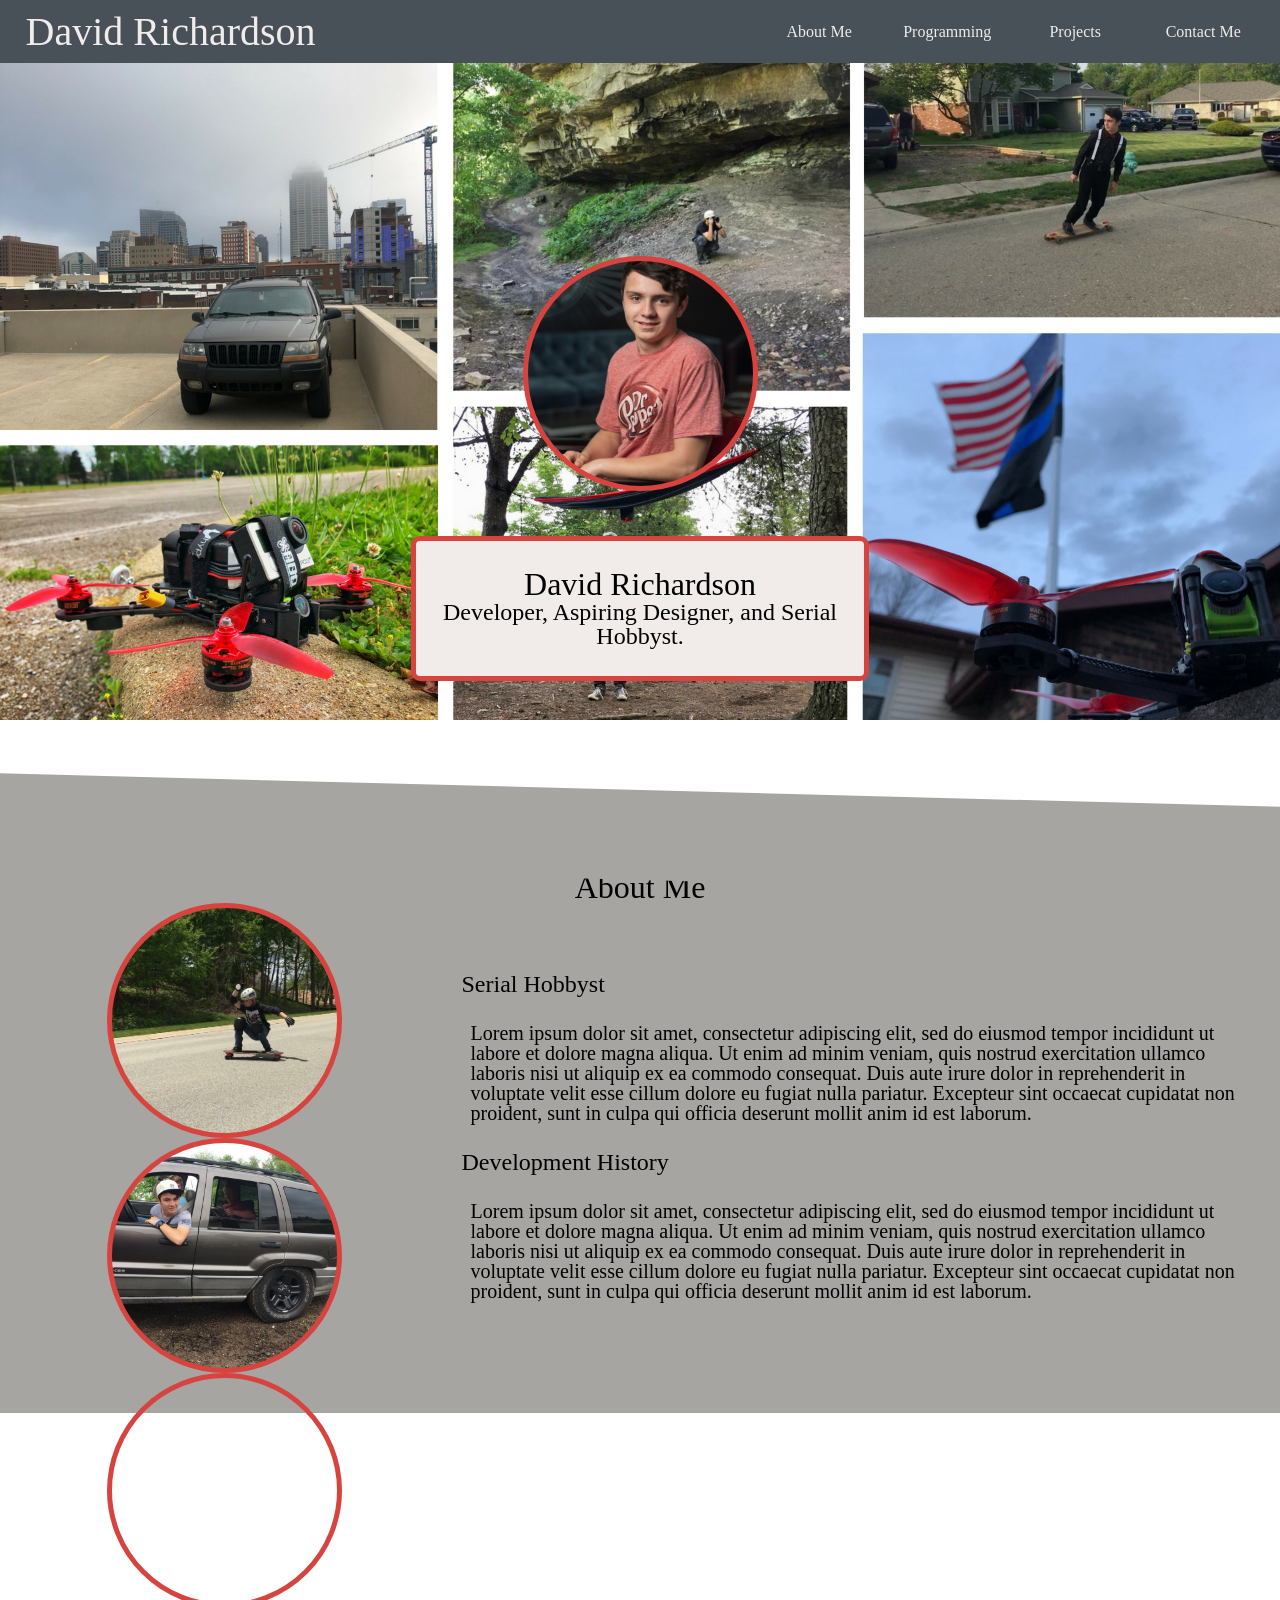
==== index.html @ a2fef4eb "test size" ====
<!DOCTYPE html>
<html lang="en" dir="ltr">
  <head>
    <meta charset="utf-8">
    <link rel="Stylesheet" type="text/css" href="reset.css" />
    <link rel="Stylesheet" type="text/css" href="style.css" />
    <title>David Richardson</title>
  </head>
  <body>
    <div id="topBar">
      <h1>David Richardson</h1>
      <ul>
        <li>About Me</li>
        <li>Programming</li>
        <li>Projects</li>
        <li>Contact Me</li>
      </ul>
    </div>
    <div id="header" class="mainDivs">
      <div id="profileImage" class="imageDiv"></div>
      <div id="headerContent" >
        <h1>David Richardson</h1>
        <h3>Developer, Aspiring Designer, and Serial Hobbyst.</h3>
      </div>
    </div>

    <div id="skew1L" class="skew skewLeft"></div>
    <div id="aboutMe" class="content mainDivs">
      <h1>About Me</h1>
      <div id="aboutMeContent">
        <div id="aboutMeImages">
          <div id="aboutMeImage" class="imageDiv"></div>
          <div id="aboutMeImage2" class="imageDiv"></div>
          <div id="aboutMeImage3" class="imageDiv"></div>
        </div>
        <div id="aboutMeText">
          <h3>Serial Hobbyst</h3>
          <p>Lorem ipsum dolor sit amet, consectetur adipiscing elit, sed do eiusmod tempor incididunt ut labore et dolore magna aliqua. Ut enim ad minim veniam, quis nostrud exercitation ullamco laboris nisi ut aliquip ex ea commodo consequat. Duis aute irure dolor in reprehenderit in voluptate velit esse cillum dolore eu fugiat nulla pariatur. Excepteur sint occaecat cupidatat non proident, sunt in culpa qui officia deserunt mollit anim id est laborum.</p>
          <h3>Development History</h3>
          <p>Lorem ipsum dolor sit amet, consectetur adipiscing elit, sed do eiusmod tempor incididunt ut labore et dolore magna aliqua. Ut enim ad minim veniam, quis nostrud exercitation ullamco laboris nisi ut aliquip ex ea commodo consequat. Duis aute irure dolor in reprehenderit in voluptate velit esse cillum dolore eu fugiat nulla pariatur. Excepteur sint occaecat cupidatat non proident, sunt in culpa qui officia deserunt mollit anim id est laborum.</p>
        </div>
      </div>
    </div>
  </body>
</html>
---- style.css ----
h1{font-size: 2em;}
h3{font-size: 1.5em;}
p{font-size: 1.25em;}

body{
  background:url('../images/website-pic.jpg');
  background-repeat: no-repeat;
  background-position:top center;
  background-attachment: fixed;
  background-size:contain;
}
  #topBar {
    display:flex;
    align-items: center;
    justify-content: space-between;
    height: 7vh;
    background-color: #485058;
    color:#F1ECE9;
    padding:0 1vw;
  }
    #topBar h1 {
      font-size: 2.5em;
      margin-left: 1vw;
    }
    #topBar ul {
      width:50vw;
      height:100%;
      display: flex;
      justify-content:flex-end;
      list-style-type: none;
      overflow: hidden;
    }

      #topBar li {
        display:block;
        text-align: center;
        width: 10vw;
        height: 100%;
        line-height:7vh;
        background-color:;
        margin:0;
      }
  #header {
    height:85vh;
    background-color:RGBA(254,254,254, 0);
    display: flex;
    flex-direction: column;
    align-items: center;
    justify-content: center;
  }
    #profileImage {
      margin:5vh;
      background:url('../images/david-profile.jpg');
      background-repeat: no-repeat;
      background-position:center;
      background-size:cover;
    }
    #headerContent {
      width: 35vw;
      height: 15vh;
      display: flex;
      flex-direction: column;
      align-items: center;
      justify-content: center;
      text-align: center;
      border-radius:1vh;
      background-color:#F1ECE9;
      border-width: thick;
      border-style: solid;
      border-color: #D7443F;
    }
  #skew1L {
    background-color: #A6A5A1;
  }
  #aboutMe {
    background-color: #A6A5A1;
    display: flex;
    flex-direction: column;
    justify-content: center;
    align-items: center;
  }
    #aboutMeContent {
      display: flex;
      justify-content: center;
      align-items: center;
      height: 80%;
      width: 100%;
    }
      #aboutMeImages {
        display: flex;
        flex-wrap:wrap;
        justify-content: space-evenly;
        align-items: center;
        height: 100%;
        width: 35vw;
        /*background-color: red;*/
      }
        #aboutMeImage {
          background:url('../images/longboard.jpg');
          background-repeat: no-repeat;
          background-position:center;
          background-size:cover;
        }
        #aboutMeImage2 {
          background:url('../images/jeep.jpg');
          background-repeat: no-repeat;
          background-position:center;
          background-size:cover;
        }
        #aboutMeImage3 {
          background:url('../images/quadcopter.jpg');
          background-repeat: no-repeat;
          background-position:center;
          background-size:cover;
        }
      #aboutMeText {
        height: 100%;
        width: 65vw;

        display:flex;
        flex-direction:column;
        align-items: flex-start;
        text-align: left;
        justify-content: center;
        /*background-color: blue;*/
      }
        #aboutMeText h3 {
          margin: 1.5vh;
        }
        #aboutMeText p {
          margin: 1.5vh 2.5vh;

        }
  .mainDivs {
    height:65vh;
    width: 100vw;
  }
  .imageDiv {
    height: 25vh;
    width: 25vh;
    border-color: #D7443F;
    border-radius: 30vh;
    border-width: thick;
    border-style: solid;
    background-color: black;
  }
  .skew {
    content: '';
    width:100%;
    height:10vh;
    position: absolute;
    top:inherit;
    margin-top:-3%;
    margin-bottom: -3%;
  }
  .skewLeft {
    transform:skewY(1.5deg);
  }
  .skewRight {
    transform:skewY(-1.5deg);
  }

  @media screen and (max-width:1150px){
    #header {
      height: 68vh;
    }
      #headerContent {
        width: 50vw;
      }

    #aboutMe {

    }
      #aboutMeImages {
        flex-direction: column;
      }
    .mainDivs {
      height: 85vh;
    }
    .imageDiv {
      width: 20vh;
      height:20vh;
    }
  }
  @media screen and (max-width:930px){
    #header {
      height: 55vh;
    }
      #profileImage {
        margin: .25vh;
      }
  }
  @media screen and (max-width:775px){
    body{
      background:url('../images/MobileWebsitePic.jpg');
      background-repeat: no-repeat;
      background-position:top center;
      background-attachment: fixed;
      background-size:contain;
    }
      #header {
        height:85vh;
      }
        #profileImage {
          margin:5vh;
        }
      #topBar ul{
        display:none;
      }
  }
  @media screen and (max-width:700px){
    #aboutMe {

    }
      #aboutMeContent {
        flex-direction: column;
      }
        #aboutMeImages {
          flex-direction: row;
          flex-wrap: wrap;
          width:75vw;
        }
        #aboutMeText {
          width:75vw;
        }

    .mainDivs {
      height:125vh;
    }
  }
  @media screen and (max-width:480px) {
    h1{font-size: 1.5em;}
    h3{font-size: 1.25em;}
    p{font-size: 1em;}
    #header {
      height:65vh;
    }
      #headerContent {
        width:65vw;
      }

      #aboutMeImages {
        width: 75vw;
        height: 35vh;
        justify-content: space-evenly;
      }
    .mainDivs {
      height:155vh;
    }
  }
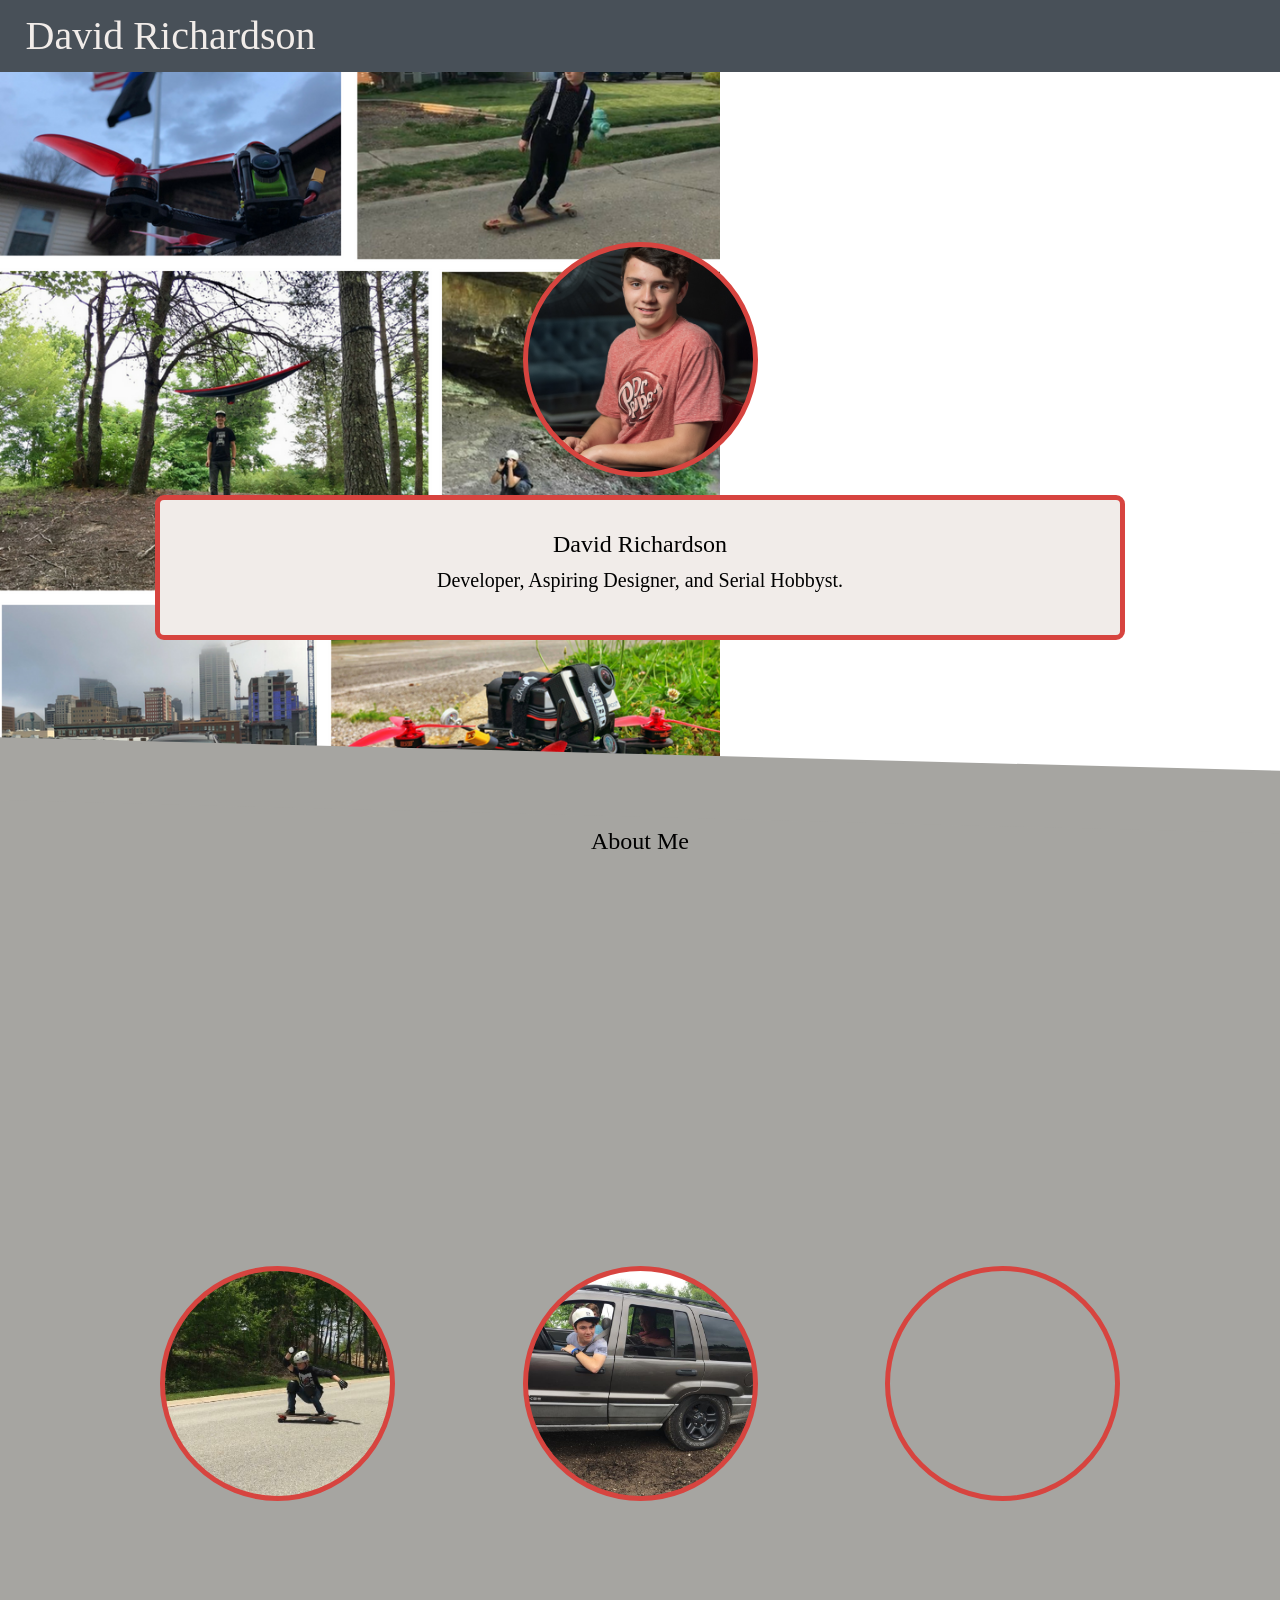
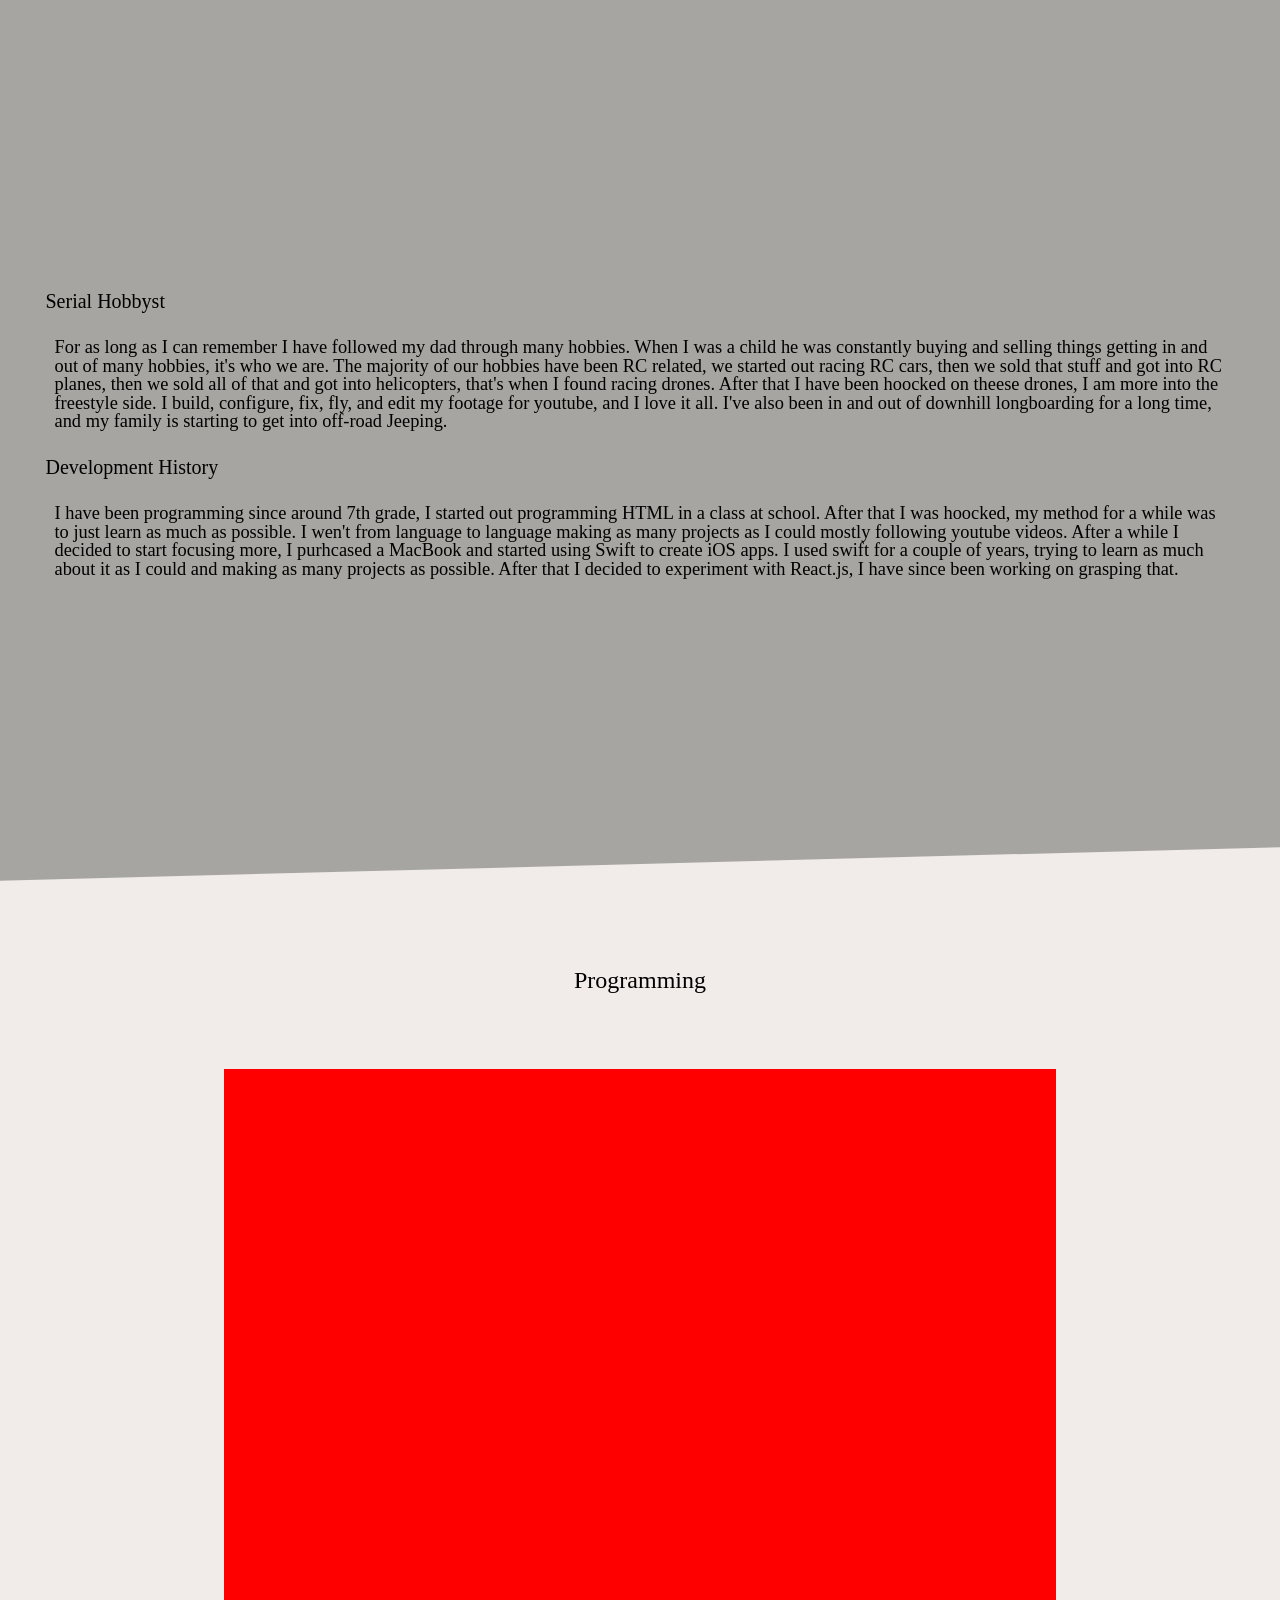
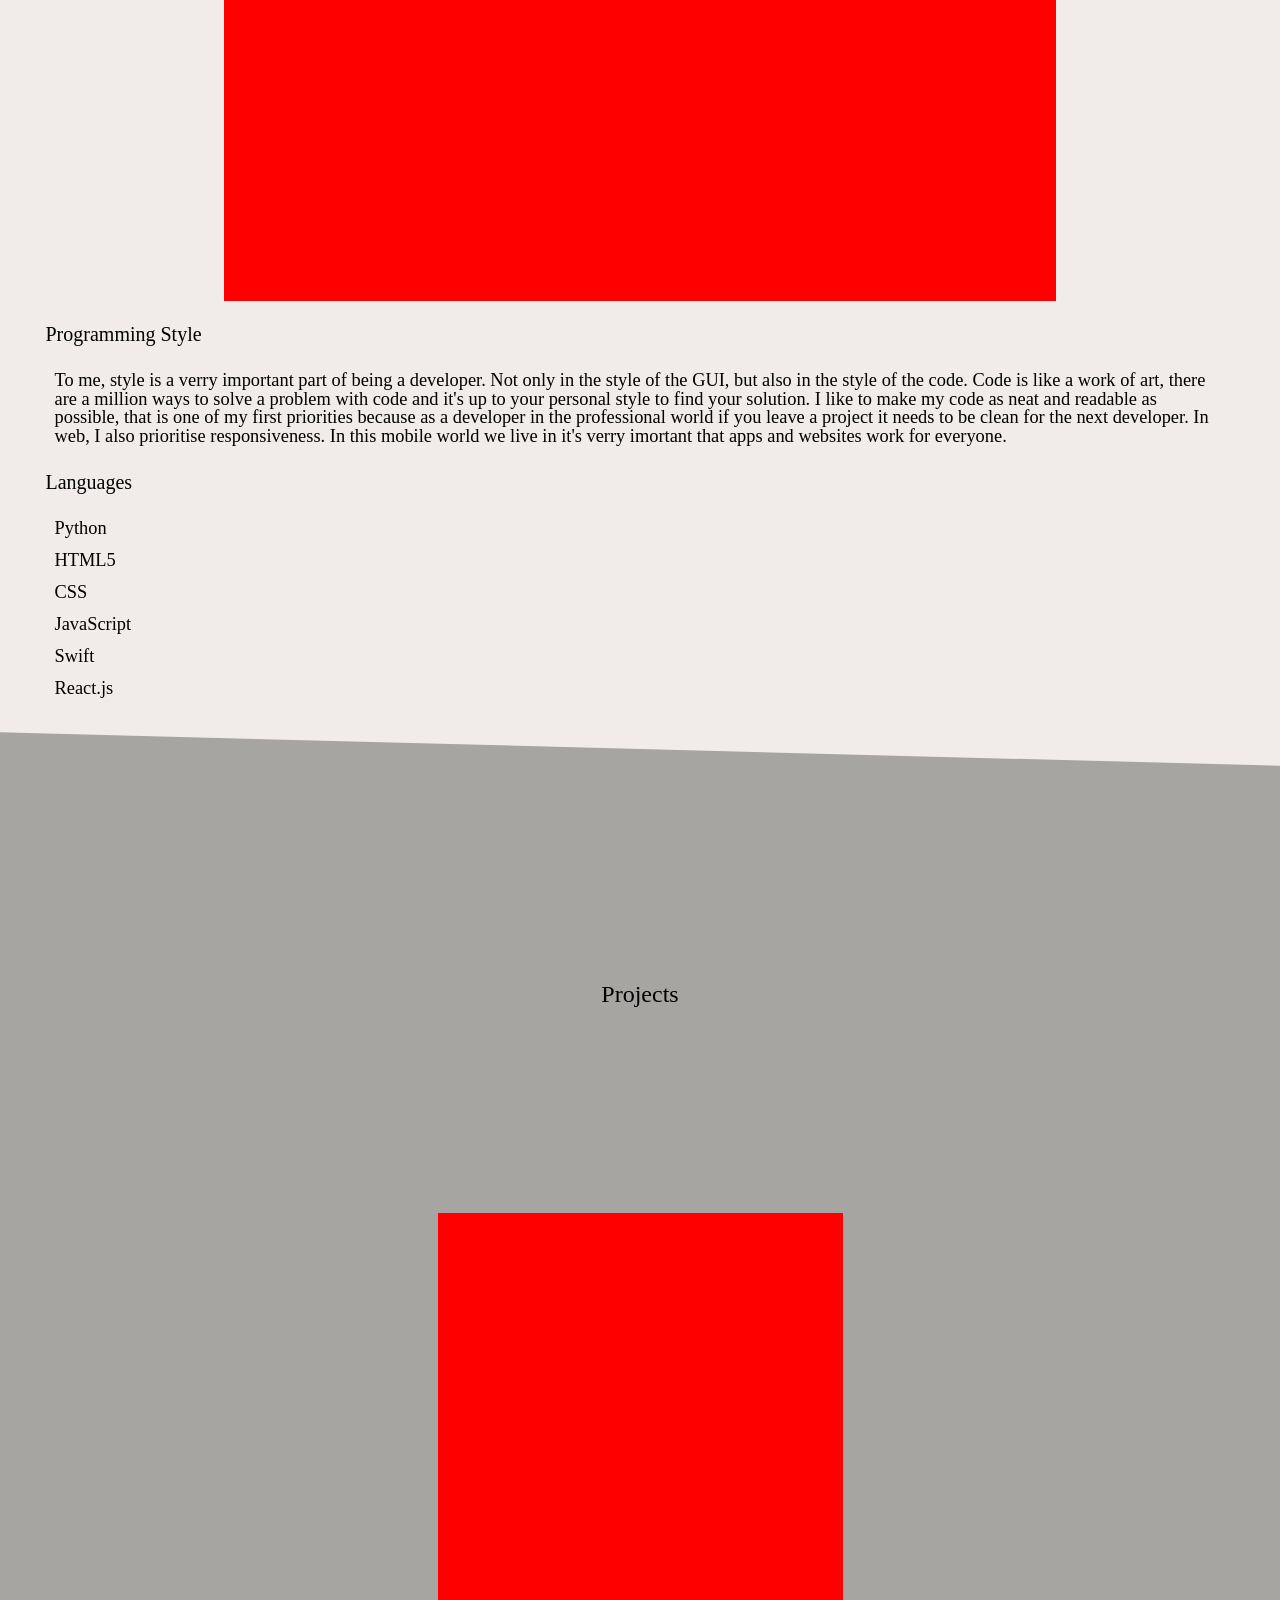
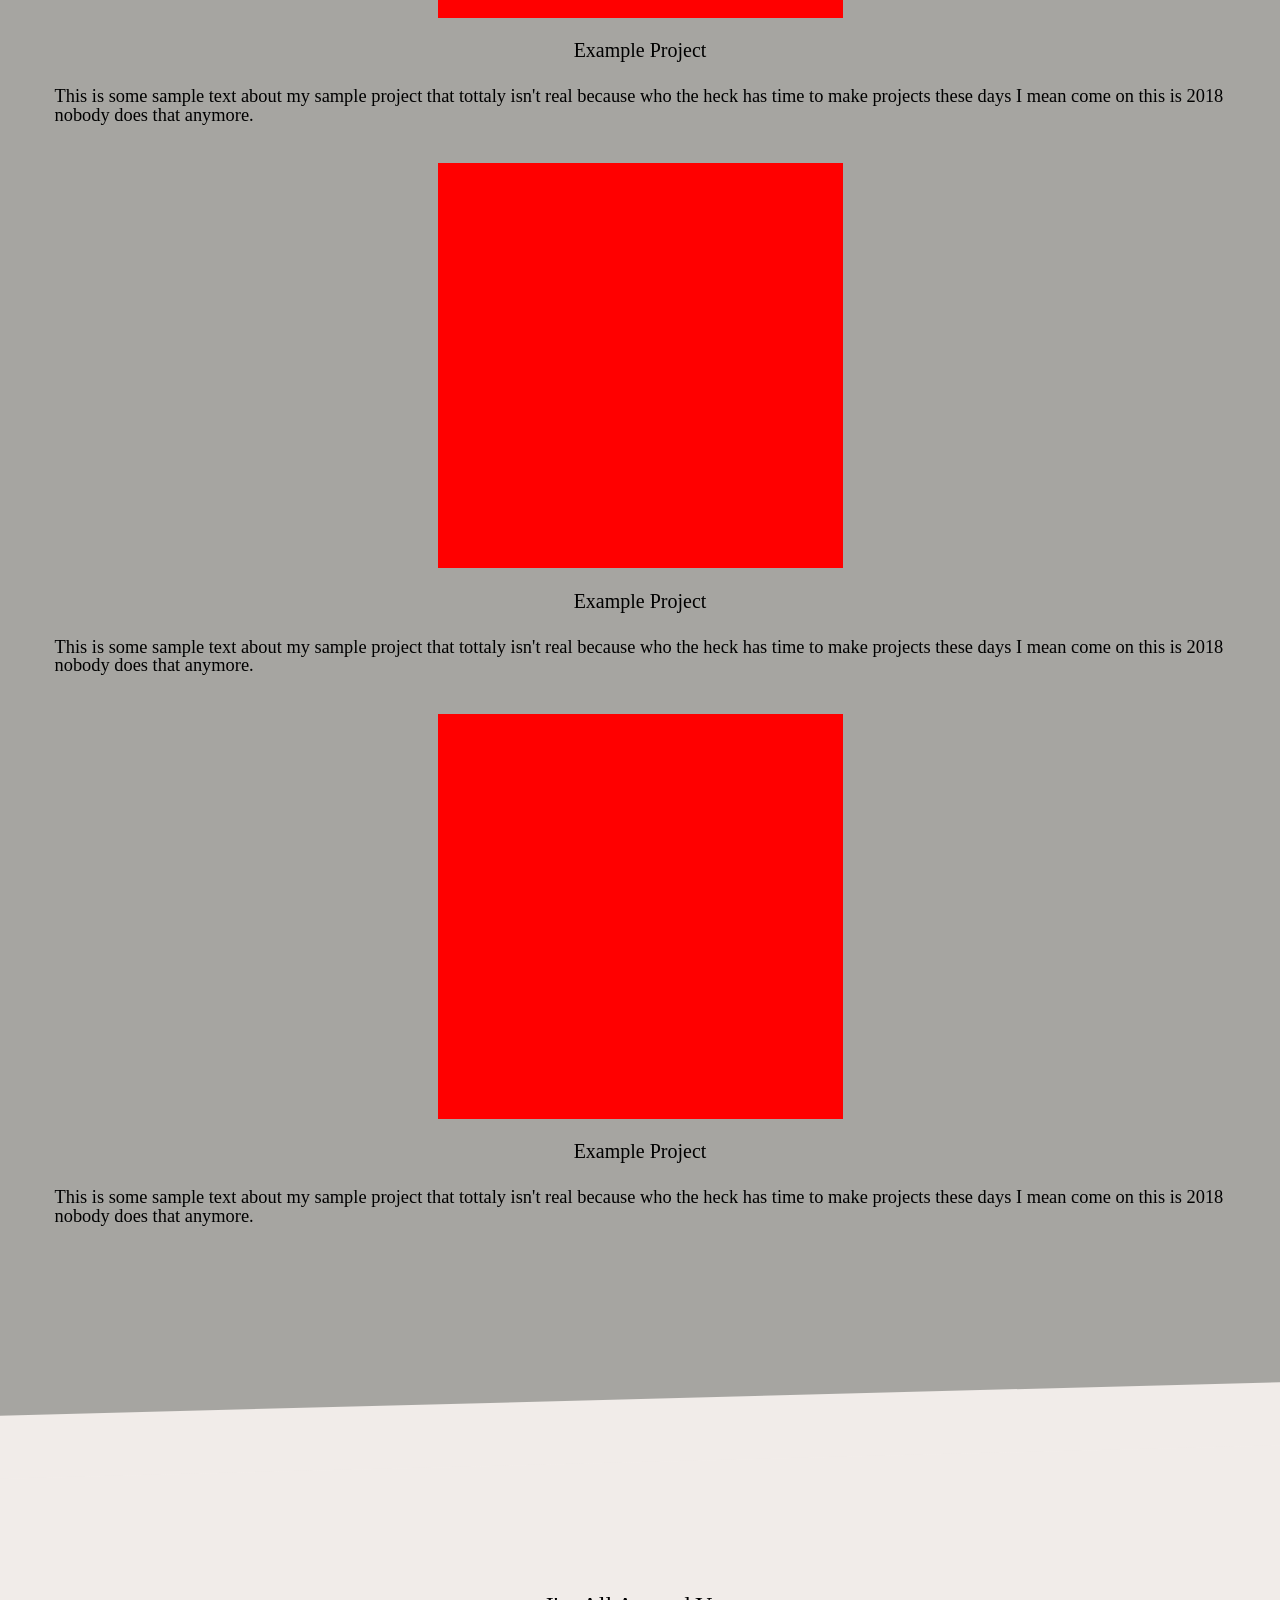
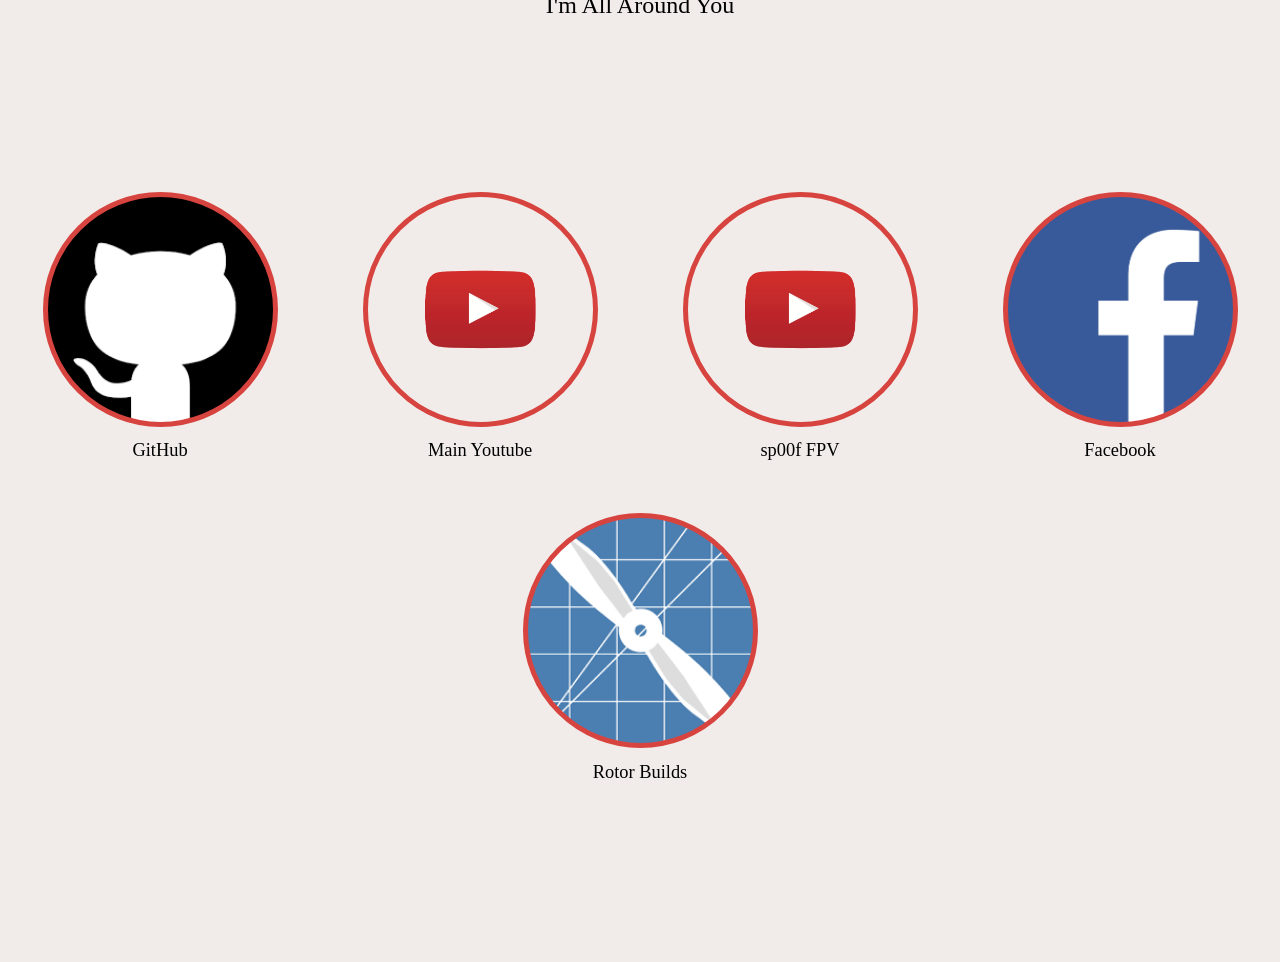
==== commit a29369fa: "Massive resize" ====
--- a/index.html
+++ b/index.html
@@ -35,10 +35,62 @@
         </div>
         <div id="aboutMeText">
           <h3>Serial Hobbyst</h3>
-          <p>Lorem ipsum dolor sit amet, consectetur adipiscing elit, sed do eiusmod tempor incididunt ut labore et dolore magna aliqua. Ut enim ad minim veniam, quis nostrud exercitation ullamco laboris nisi ut aliquip ex ea commodo consequat. Duis aute irure dolor in reprehenderit in voluptate velit esse cillum dolore eu fugiat nulla pariatur. Excepteur sint occaecat cupidatat non proident, sunt in culpa qui officia deserunt mollit anim id est laborum.</p>
+          <p>For as long as I can remember I have followed my dad through many hobbies. When I was a child he was constantly buying and selling things getting in and out of many hobbies, it's who we are. The majority of our hobbies have been RC related, we started out racing RC cars, then we sold that stuff and got into RC planes, then we sold all of that and got into helicopters, that's when I found racing drones. After that I have been hoocked on theese drones, I am more into the freestyle side. I build, configure, fix, fly, and edit my footage for youtube, and I love it all. I've also been in and out of downhill longboarding for a long time, and my family is starting to get into off-road Jeeping.</p>
           <h3>Development History</h3>
-          <p>Lorem ipsum dolor sit amet, consectetur adipiscing elit, sed do eiusmod tempor incididunt ut labore et dolore magna aliqua. Ut enim ad minim veniam, quis nostrud exercitation ullamco laboris nisi ut aliquip ex ea commodo consequat. Duis aute irure dolor in reprehenderit in voluptate velit esse cillum dolore eu fugiat nulla pariatur. Excepteur sint occaecat cupidatat non proident, sunt in culpa qui officia deserunt mollit anim id est laborum.</p>
+          <p>I have been programming since around 7th grade, I started out programming HTML in a class at school. After that I was hoocked, my method for a while was to just learn as much as possible. I wen't from language to language making as many projects as I could mostly following youtube videos. After a while I decided to start focusing more, I purhcased a MacBook and started using Swift to create iOS apps. I used swift for a couple of years, trying to learn as much about it as I could and making as many projects as possible. After that I decided to experiment with React.js, I have since been working on grasping that.</p>
         </div>
+      </div>
+    </div>
+    <div id="skew2R" class="skew skewRight"></div>
+    <div id="programming" class="content mainDivs">
+      <h1>Programming</h1>
+      <div id="programmingContent">
+        <div id="programmingImage"></div>
+        <div id="programmingText">
+          <h3>Programming Style</h3>
+          <p>To me, style is a verry important part of being a developer. Not only in the style of the GUI, but also in the style of the code. Code is like a work of art, there are a million ways to solve a problem with code and it's up to your personal style to find your solution. I like to make my code as neat and readable as possible, that is one of my first priorities because as a developer in the professional world if you leave a project it needs to be clean for the next developer. In web, I also prioritise responsiveness. In this mobile world we live in it's verry imortant that apps and websites work for everyone.</p>
+          <h3>Languages</h3>
+          <ul>
+            <li>Python</li>
+            <li>HTML5</li>
+            <li>CSS</li>
+            <li>JavaScript</li>
+            <li>Swift</li>
+            <li>React.js</li>
+          </ul>
+        </div>
+      </div>
+    </div>
+    <div id="skew3L" class="skew skewLeft"></div>
+    <div id="projects" class="content mainDivs">
+      <h1>Projects</h1>
+      <div id="projectsContent">
+        <div id="project1" class="projectItems">
+          <div class="projectImages"></div>
+          <h3>Example Project</h3>
+          <p>This is some sample text about my sample project that tottaly isn't real because who the heck has time to make projects these days I mean come on this is 2018 nobody does that anymore.</p>
+        </div>
+        <div id="project2" class="projectItems">
+          <div class="projectImages"></div>
+          <h3>Example Project</h3>
+          <p>This is some sample text about my sample project that tottaly isn't real because who the heck has time to make projects these days I mean come on this is 2018 nobody does that anymore.</p>
+        </div>
+        <div id="project2" class="projectItems">
+          <div class="projectImages"></div>
+          <h3>Example Project</h3>
+          <p>This is some sample text about my sample project that tottaly isn't real because who the heck has time to make projects these days I mean come on this is 2018 nobody does that anymore.</p>
+        </div>
+      </div>
+    </div>
+    <div id="skew4R" class="skew skewRight"></div>
+    <div id="contact" class="content mainDivs">
+      <h1>I'm All Around You</h1>
+      <div id="contactContent">
+        <div class="contactDivWrapper"><a href="https://github.com/DavidRichardson2019"><div class="contactDiv imageDiv" id="GitLink"></div></a><p>GitHub</p></div>
+        <div class="contactDivWrapper"><a href="https://www.youtube.com/channel/UCjsB8JFeTk01vV01NaFUMXg?view_as=subscriber"><div class="contactDiv imageDiv" id="MainYoutubeLink"></div></a><p>Main Youtube</p></div>
+        <div class="contactDivWrapper"><a href="https://www.youtube.com/channel/UCaprf5plnAIh4oaf1zo7KUA"><div class="contactDiv imageDiv" id="KwadYoutubeLink"></div></a><p>sp00f FPV</p></div>
+        <div class="contactDivWrapper"><a href="https://www.facebook.com/profile.php?id=100004653886281"><div class="contactDiv imageDiv" id="FacebookLink"></div></a><p>Facebook</p></div>
+        <div class="contactDivWrapper"><a href="https://rotorbuilds.com/profile/4094/"><div class="contactDiv imageDiv" id="RotorBuildsLink"></div></a><p>Rotor Builds</p></div>
       </div>
     </div>
   </body>
--- a/style.css
+++ b/style.css
@@ -1,19 +1,21 @@
-h1{font-size: 2em;}
-h3{font-size: 1.5em;}
-p{font-size: 1.25em;}
+h1{font-size: 1.5em;}
+h3{font-size: 1.25em;margin: 1.5vh;}
+p, li{font-size: 1.15em;margin: 1.5vh 2.5vh;}
+
 
 body{
-  background:url('../images/website-pic.jpg');
+  background:url('../images/mobile-website-pic.jpg');
   background-repeat: no-repeat;
-  background-position:top center;
+  background-position:0 0vh;
   background-attachment: fixed;
   background-size:contain;
+  width:100%;
 }
   #topBar {
     display:flex;
     align-items: center;
     justify-content: space-between;
-    height: 7vh;
+    height: 8vh;
     background-color: #485058;
     color:#F1ECE9;
     padding:0 1vw;
@@ -23,25 +25,10 @@
       margin-left: 1vw;
     }
     #topBar ul {
-      width:50vw;
-      height:100%;
-      display: flex;
-      justify-content:flex-end;
-      list-style-type: none;
-      overflow: hidden;
-    }
-
-      #topBar li {
-        display:block;
-        text-align: center;
-        width: 10vw;
-        height: 100%;
-        line-height:7vh;
-        background-color:;
-        margin:0;
-      }
+      display: none;
+    }
   #header {
-    height:85vh;
+    height:80vh;
     background-color:RGBA(254,254,254, 0);
     display: flex;
     flex-direction: column;
@@ -49,14 +36,14 @@
     justify-content: center;
   }
     #profileImage {
-      margin:5vh;
+      margin:2vh;
       background:url('../images/david-profile.jpg');
       background-repeat: no-repeat;
       background-position:center;
       background-size:cover;
     }
     #headerContent {
-      width: 35vw;
+      width: 75vw;
       height: 15vh;
       display: flex;
       flex-direction: column;
@@ -73,17 +60,19 @@
     background-color: #A6A5A1;
   }
   #aboutMe {
-    background-color: #A6A5A1;
-    display: flex;
-    flex-direction: column;
-    justify-content: center;
+    height: 190vh;
+    background-color: #A6A5A1;
+    display: flex;
+    flex-direction: column;
+    justify-content: space-evenly;
     align-items: center;
   }
     #aboutMeContent {
       display: flex;
-      justify-content: center;
-      align-items: center;
-      height: 80%;
+      flex-direction: column;
+      justify-content: space-evenly;
+      align-items: center;
+      height: 175vh;
       width: 100%;
     }
       #aboutMeImages {
@@ -91,8 +80,9 @@
         flex-wrap:wrap;
         justify-content: space-evenly;
         align-items: center;
-        height: 100%;
-        width: 35vw;
+        height: 45vh;
+        width: 95vw;
+        margin:2vh;
         /*background-color: red;*/
       }
         #aboutMeImage {
@@ -114,15 +104,12 @@
           background-size:cover;
         }
       #aboutMeText {
-        height: 100%;
-        width: 65vw;
-
+        width: 95vw;
         display:flex;
         flex-direction:column;
         align-items: flex-start;
         text-align: left;
         justify-content: center;
-        /*background-color: blue;*/
       }
         #aboutMeText h3 {
           margin: 1.5vh;
@@ -131,10 +118,123 @@
           margin: 1.5vh 2.5vh;
 
         }
-  .mainDivs {
-    height:65vh;
-    width: 100vw;
-  }
+  #skew2R {
+    background-color:#F1ECE9;
+  }
+  #programming {
+    background-color:#F1ECE9;
+    display: flex;
+    flex-direction: column;
+    justify-content: space-evenly;
+    align-items: center;
+    height:165vh;
+  }
+    #programmingContent {
+      display: flex;
+      flex-direction: column;
+      justify-content: space-evenly;
+      align-items: center;
+      height: 85%;
+      width: 100%;
+    }
+      #programmingText {
+        width:95vw;
+        display:flex;
+        flex-direction:column;
+        align-items: flex-start;
+        text-align: left;
+        justify-content: center;
+      }
+      #programmingImage {
+        height:65vw;
+        width: 65vw;
+        background-color: red;
+      }
+  #skew3L {
+    background-color: #A6A5A1;
+  }
+  #projects {
+    background-color: #A6A5A1;
+    display: flex;
+    flex-direction: column;
+    justify-content: space-evenly;
+    align-items: center;
+    height:250vh;
+  }
+    #projects h1 {
+      margin: 1vh;
+    }
+    #projectsContent {
+      display: flex;
+      flex-direction: column;
+      justify-content: space-evenly;
+      align-items: center;
+    }
+      .projectItems {
+        width: 95vw;
+        display: flex;
+        flex-direction: column;
+        justify-content: center;
+        align-items: center;
+        align-items: center;
+        margin:1vw;
+      }
+        .projectImages {
+          width: 45vh;
+          height:45vh;
+          background-color: red;
+          margin-bottom: 1vh;
+        }
+  #skew4R {
+    background-color:#F1ECE9;
+  }
+  #contact {
+    height:125vh;
+    background-color: #F1ECE9;
+    display: flex;
+    flex-direction: column;
+    justify-content: space-evenly;
+    align-items: center;
+  }
+    #contact h1 {
+      margin:1vh;
+    }
+    #contactContent {
+    display: flex;
+    justify-content: space-around;
+    align-items: center;
+    text-align: center;
+    flex-wrap: wrap;
+  }
+    .contactDivWrapper {
+        line-height: normal;
+        text-align: center;
+        display: flex;
+        align-items: center;
+        flex-direction: column;
+        margin:1.5vw;
+    }
+      .contactDiv {
+        background-repeat: no-repeat;
+        background-position: center;
+        background-size:105%;
+      }
+
+      #GitLink {
+        background-image: url(../images/logos/github.png);
+      }
+      #FacebookLink {
+        background-image: url(../images/logos/facebook.png);
+      }
+      #KwadYoutubeLink {
+        background-image: url(../images/logos/youtube.png);
+      }
+      #MainYoutubeLink {
+        background-image: url(../images/logos/youtube.png);
+      }
+      #RotorBuildsLink {
+        background-image: url(../images/logos/rotorbuilds.png);
+      }
   .imageDiv {
     height: 25vh;
     width: 25vh;
@@ -142,12 +242,12 @@
     border-radius: 30vh;
     border-width: thick;
     border-style: solid;
-    background-color: black;
+    background-color: #F1ECE9;
   }
   .skew {
     content: '';
     width:100%;
-    height:10vh;
+    height:7vh;
     position: absolute;
     top:inherit;
     margin-top:-3%;
@@ -159,92 +259,3 @@
   .skewRight {
     transform:skewY(-1.5deg);
   }
-
-  @media screen and (max-width:1150px){
-    #header {
-      height: 68vh;
-    }
-      #headerContent {
-        width: 50vw;
-      }
-
-    #aboutMe {
-
-    }
-      #aboutMeImages {
-        flex-direction: column;
-      }
-    .mainDivs {
-      height: 85vh;
-    }
-    .imageDiv {
-      width: 20vh;
-      height:20vh;
-    }
-  }
-  @media screen and (max-width:930px){
-    #header {
-      height: 55vh;
-    }
-      #profileImage {
-        margin: .25vh;
-      }
-  }
-  @media screen and (max-width:775px){
-    body{
-      background:url('../images/MobileWebsitePic.jpg');
-      background-repeat: no-repeat;
-      background-position:top center;
-      background-attachment: fixed;
-      background-size:contain;
-    }
-      #header {
-        height:85vh;
-      }
-        #profileImage {
-          margin:5vh;
-        }
-      #topBar ul{
-        display:none;
-      }
-  }
-  @media screen and (max-width:700px){
-    #aboutMe {
-
-    }
-      #aboutMeContent {
-        flex-direction: column;
-      }
-        #aboutMeImages {
-          flex-direction: row;
-          flex-wrap: wrap;
-          width:75vw;
-        }
-        #aboutMeText {
-          width:75vw;
-        }
-
-    .mainDivs {
-      height:125vh;
-    }
-  }
-  @media screen and (max-width:480px) {
-    h1{font-size: 1.5em;}
-    h3{font-size: 1.25em;}
-    p{font-size: 1em;}
-    #header {
-      height:65vh;
-    }
-      #headerContent {
-        width:65vw;
-      }
-
-      #aboutMeImages {
-        width: 75vw;
-        height: 35vh;
-        justify-content: space-evenly;
-      }
-    .mainDivs {
-      height:155vh;
-    }
-  }
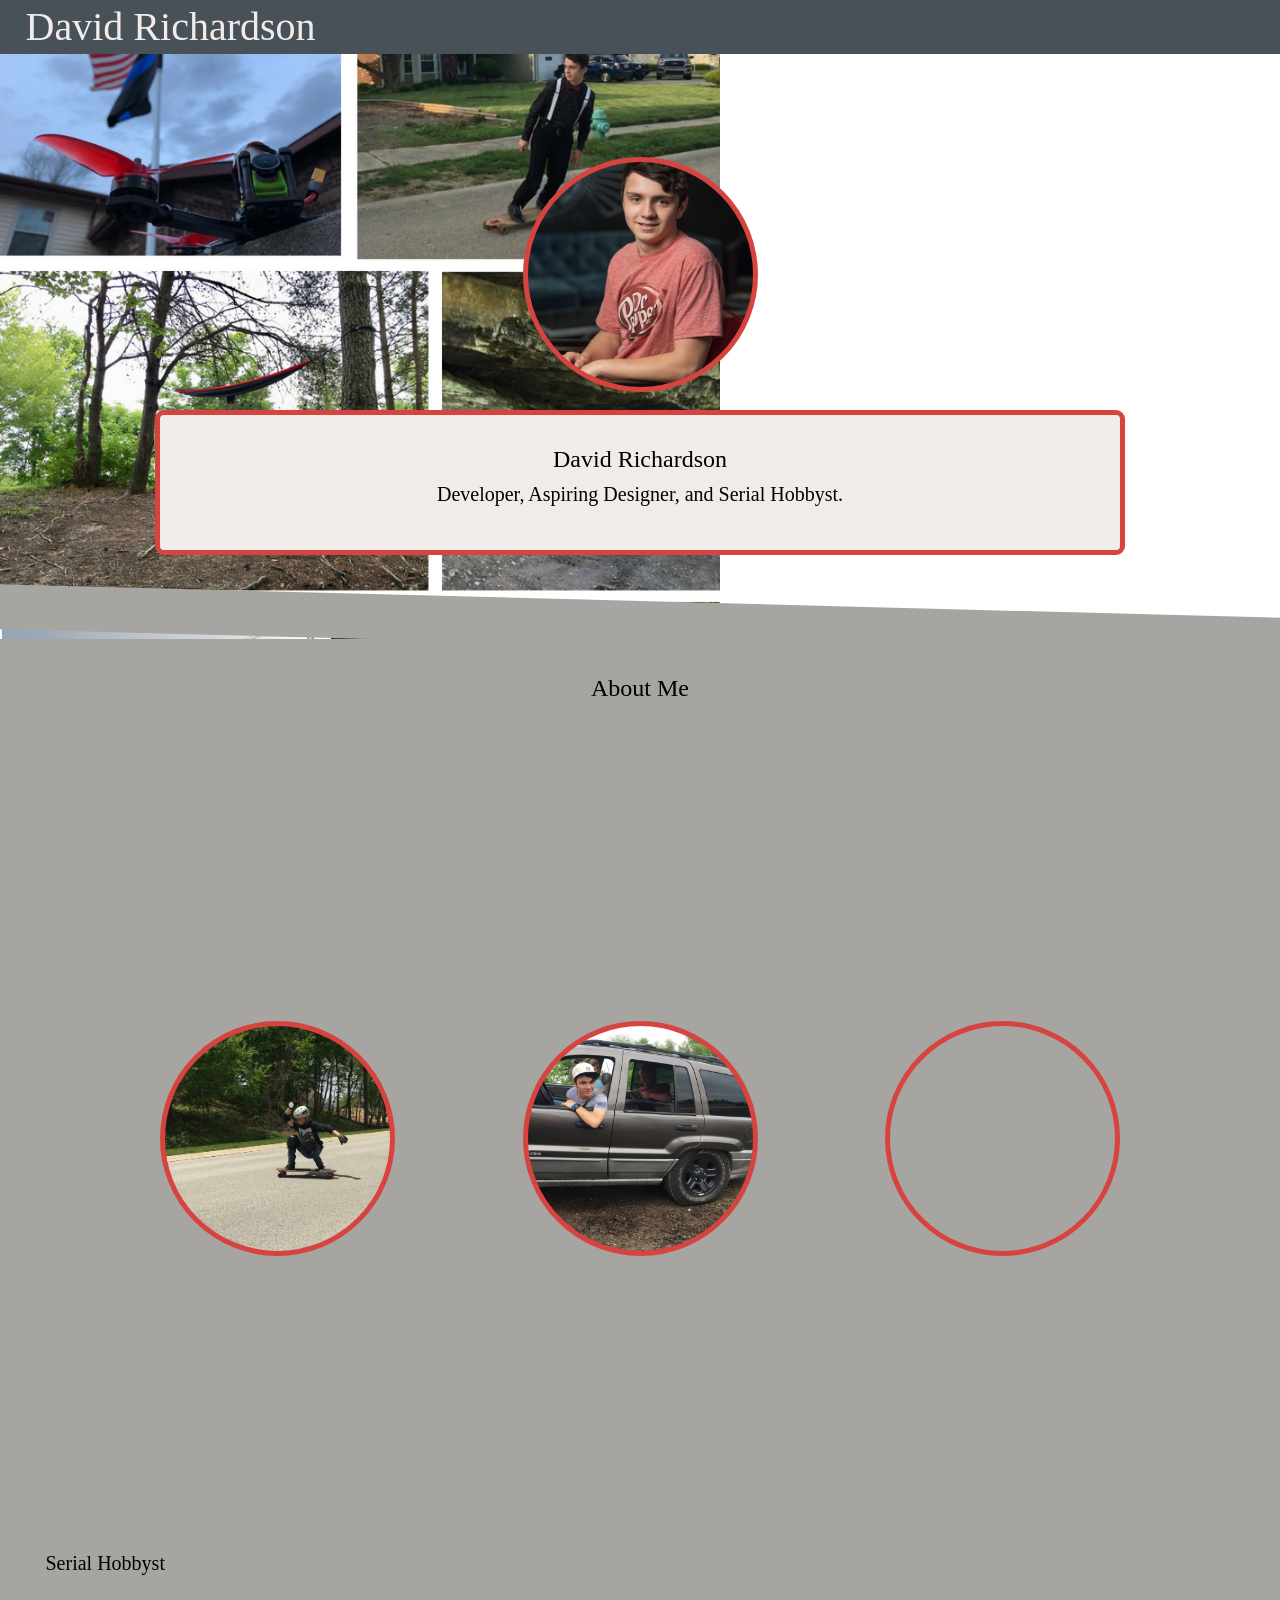
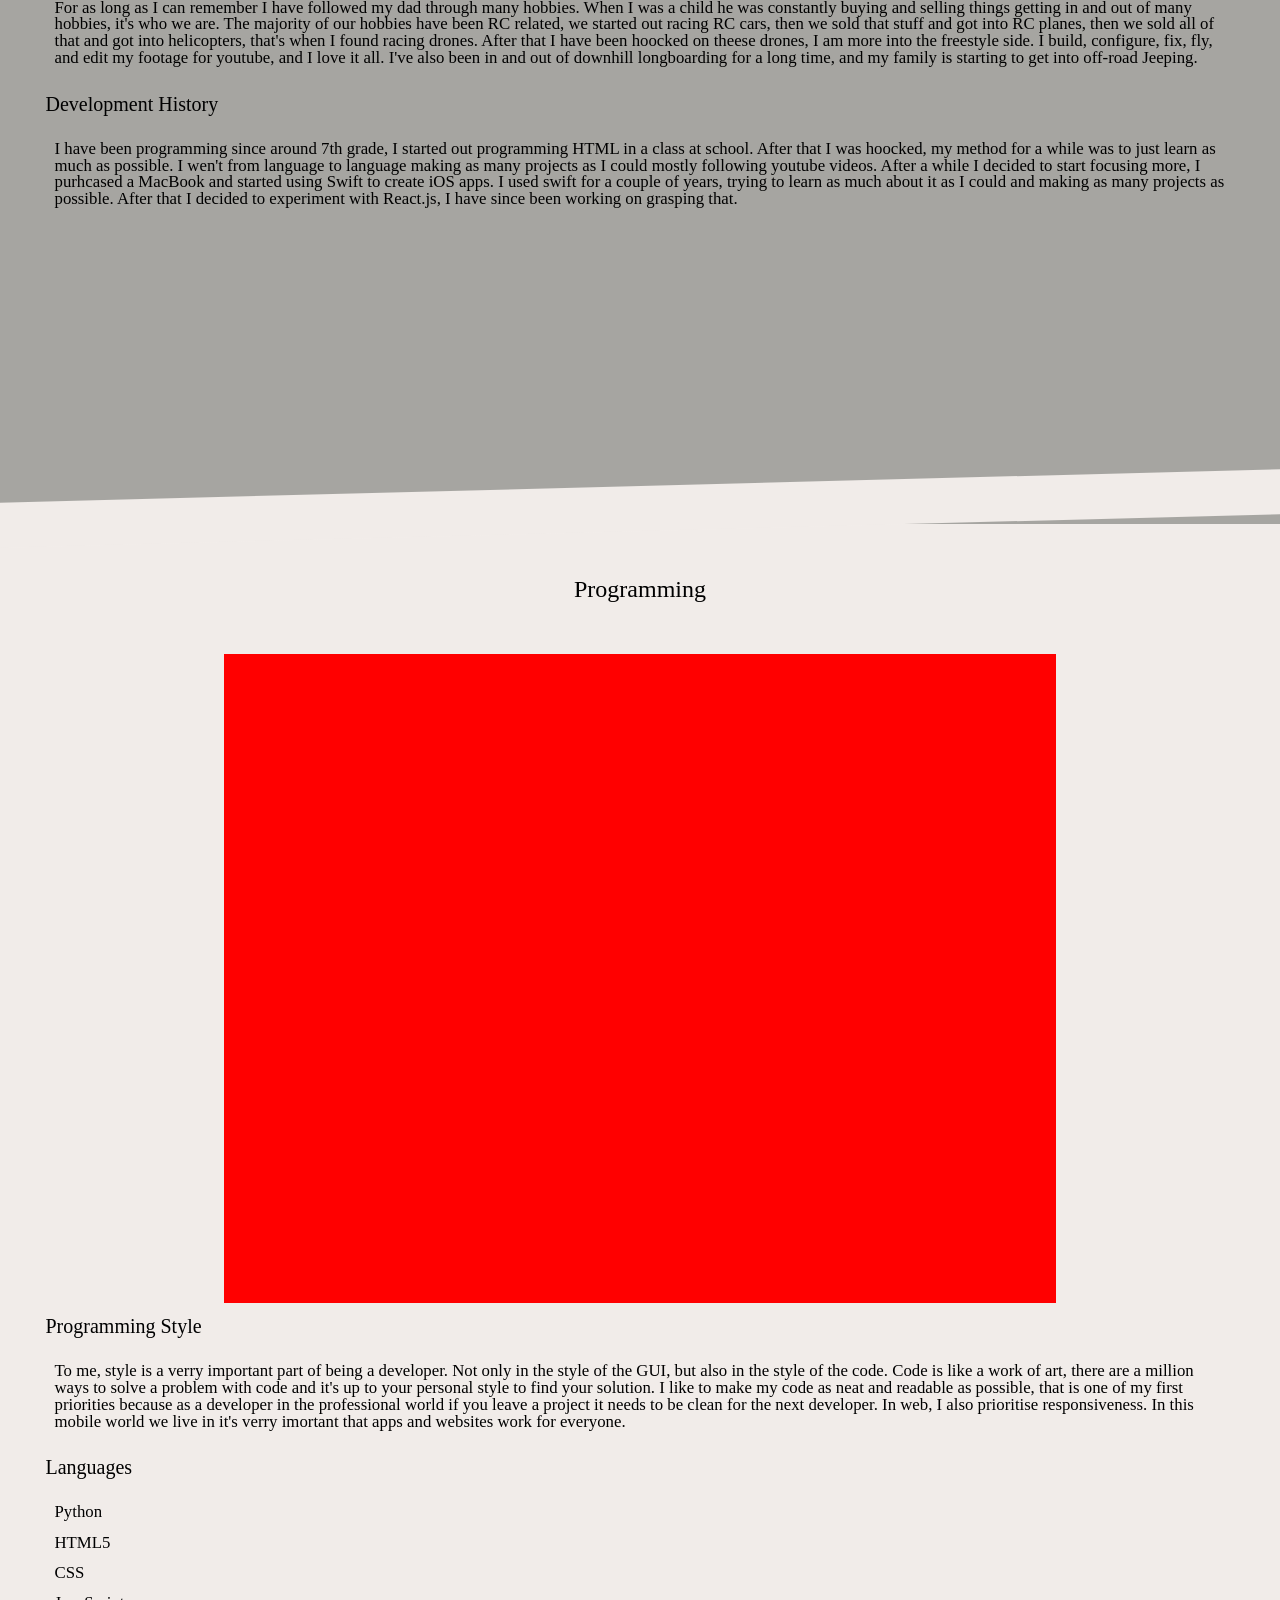
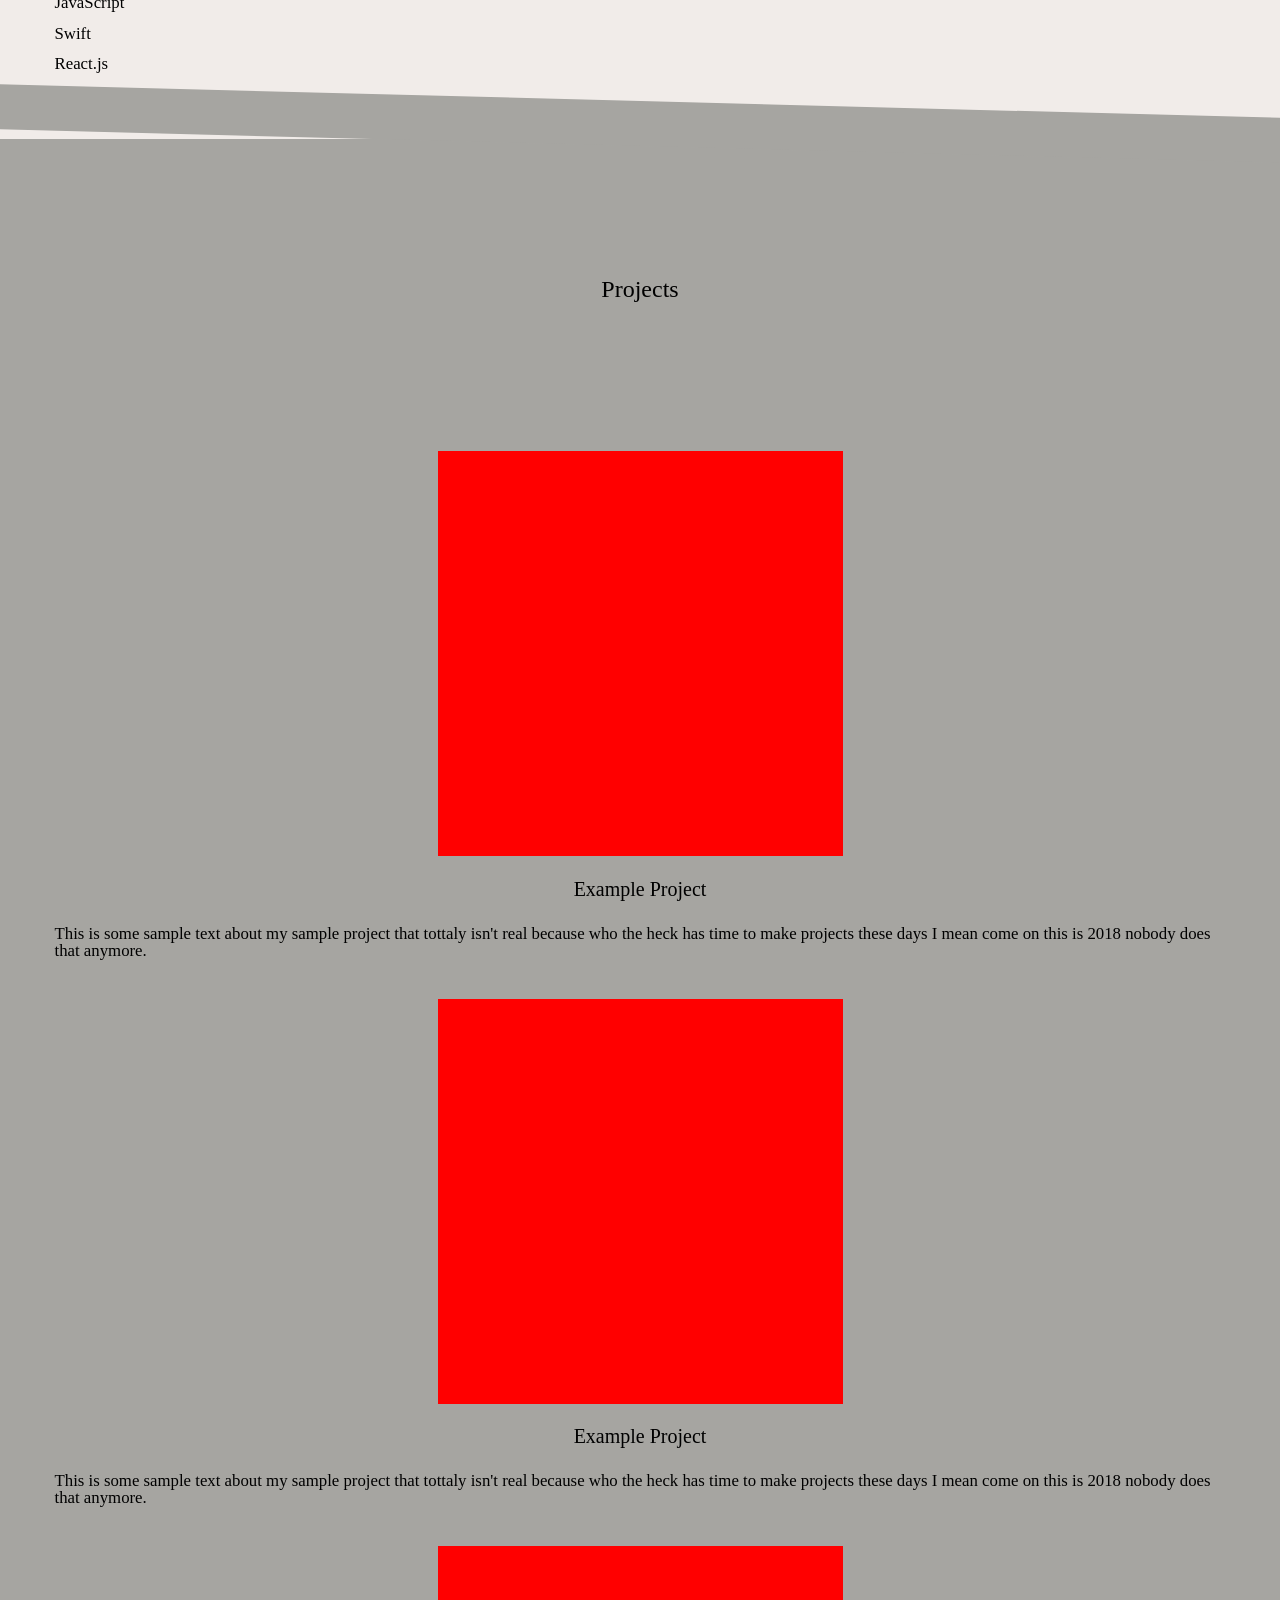
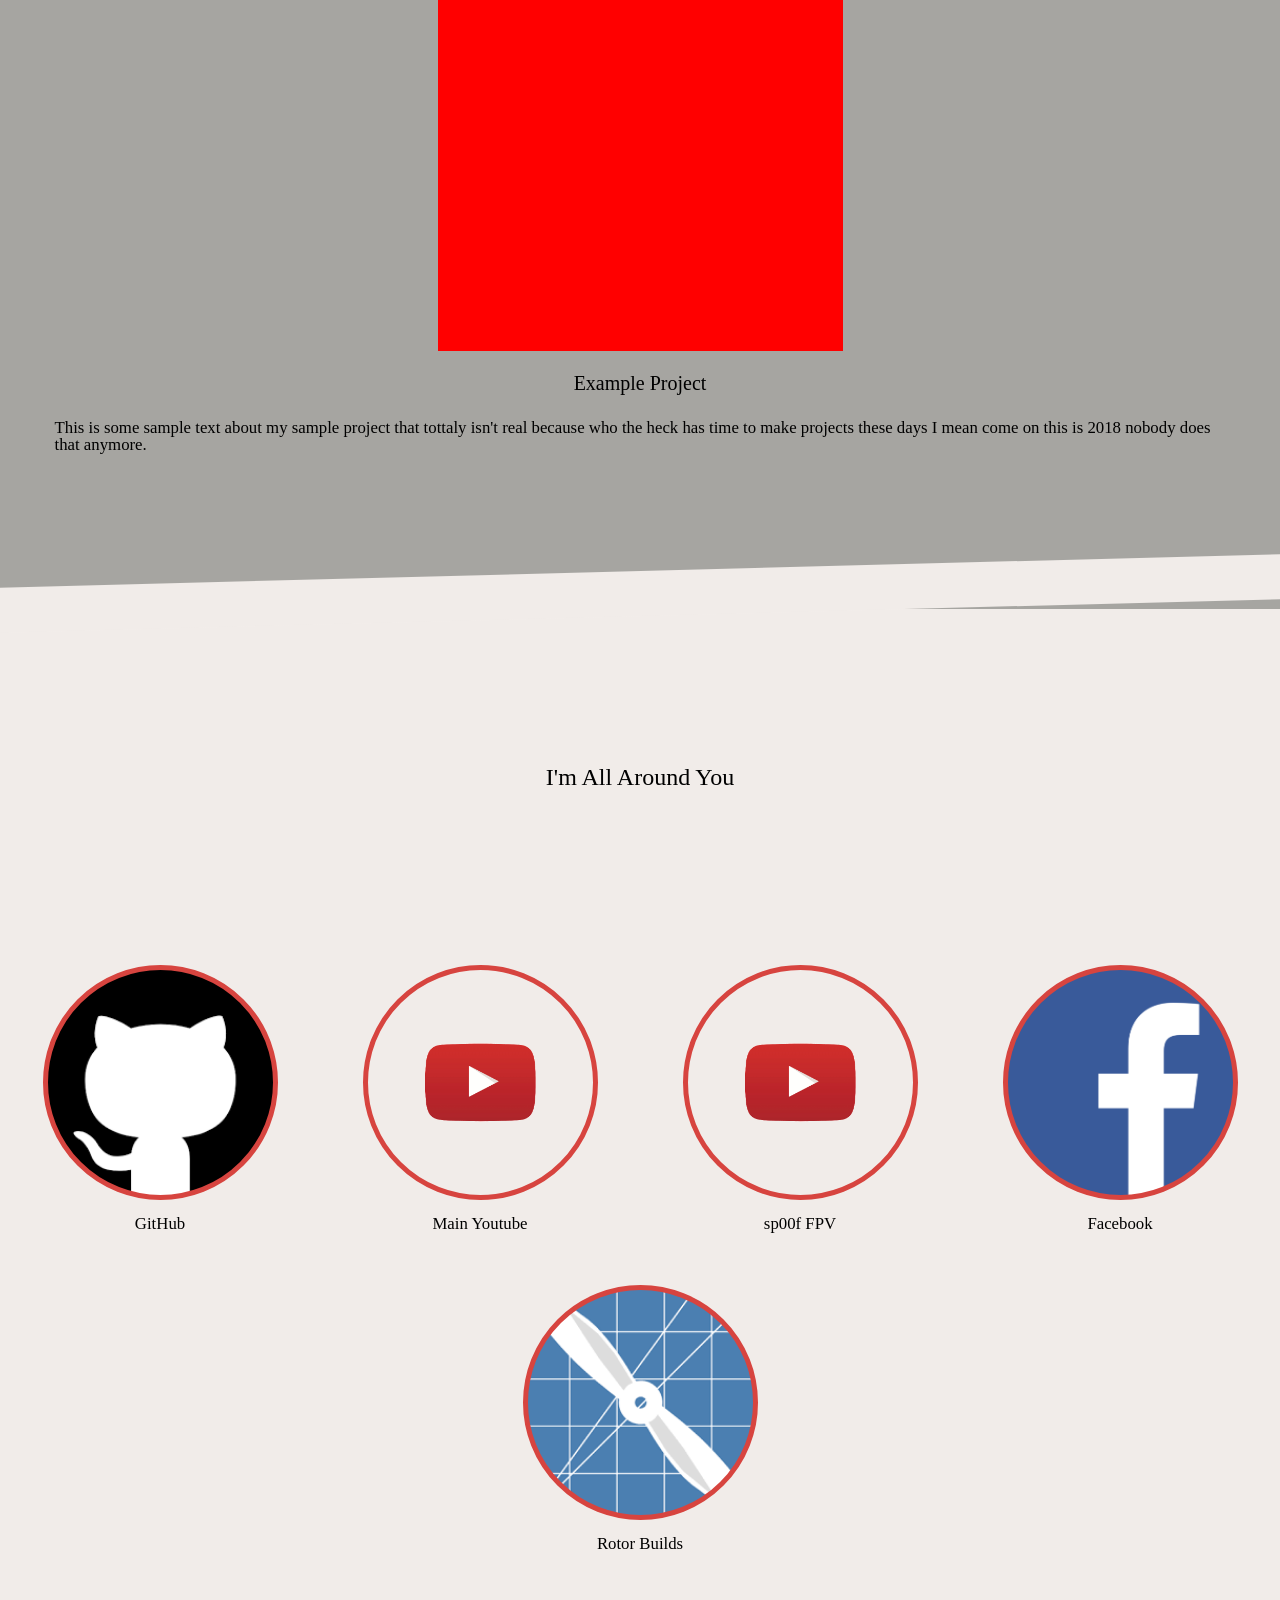
==== commit 40fb5891: "everything is stupid" ====
--- a/index.html
+++ b/index.html
@@ -4,6 +4,7 @@
     <meta charset="utf-8">
     <link rel="Stylesheet" type="text/css" href="reset.css" />
     <link rel="Stylesheet" type="text/css" href="style.css" />
+    <meta name="viewport" content="width=device-width, initial-scale=1" />
     <title>David Richardson</title>
   </head>
   <body>
--- a/style.css
+++ b/style.css
@@ -1,6 +1,6 @@
 h1{font-size: 1.5em;}
 h3{font-size: 1.25em;margin: 1.5vh;}
-p, li{font-size: 1.15em;margin: 1.5vh 2.5vh;}
+p, li{font-size: 1.05em;margin: 1.5vh 2.5vh;}
 
 
 body{
@@ -15,7 +15,7 @@
     display:flex;
     align-items: center;
     justify-content: space-between;
-    height: 8vh;
+    height: 6vh;
     background-color: #485058;
     color:#F1ECE9;
     padding:0 1vw;
@@ -28,7 +28,7 @@
       display: none;
     }
   #header {
-    height:80vh;
+    height:65vh;
     background-color:RGBA(254,254,254, 0);
     display: flex;
     flex-direction: column;
@@ -60,7 +60,7 @@
     background-color: #A6A5A1;
   }
   #aboutMe {
-    height: 190vh;
+    height: 165vh;
     background-color: #A6A5A1;
     display: flex;
     flex-direction: column;
@@ -72,7 +72,7 @@
       flex-direction: column;
       justify-content: space-evenly;
       align-items: center;
-      height: 175vh;
+      height: 150vh;
       width: 100%;
     }
       #aboutMeImages {
@@ -80,7 +80,6 @@
         flex-wrap:wrap;
         justify-content: space-evenly;
         align-items: center;
-        height: 45vh;
         width: 95vw;
         margin:2vh;
         /*background-color: red;*/
@@ -127,7 +126,7 @@
     flex-direction: column;
     justify-content: space-evenly;
     align-items: center;
-    height:165vh;
+    height:135vh;
   }
     #programmingContent {
       display: flex;
@@ -159,7 +158,7 @@
     flex-direction: column;
     justify-content: space-evenly;
     align-items: center;
-    height:250vh;
+    height:230vh;
   }
     #projects h1 {
       margin: 1vh;
@@ -247,7 +246,7 @@
   .skew {
     content: '';
     width:100%;
-    height:7vh;
+    height:5vh;
     position: absolute;
     top:inherit;
     margin-top:-3%;
@@ -259,3 +258,10 @@
   .skewRight {
     transform:skewY(-1.5deg);
   }
+
+
+/*@media only screen and (min-width:768px) {
+  body{
+    background:red;
+  }
+}*/
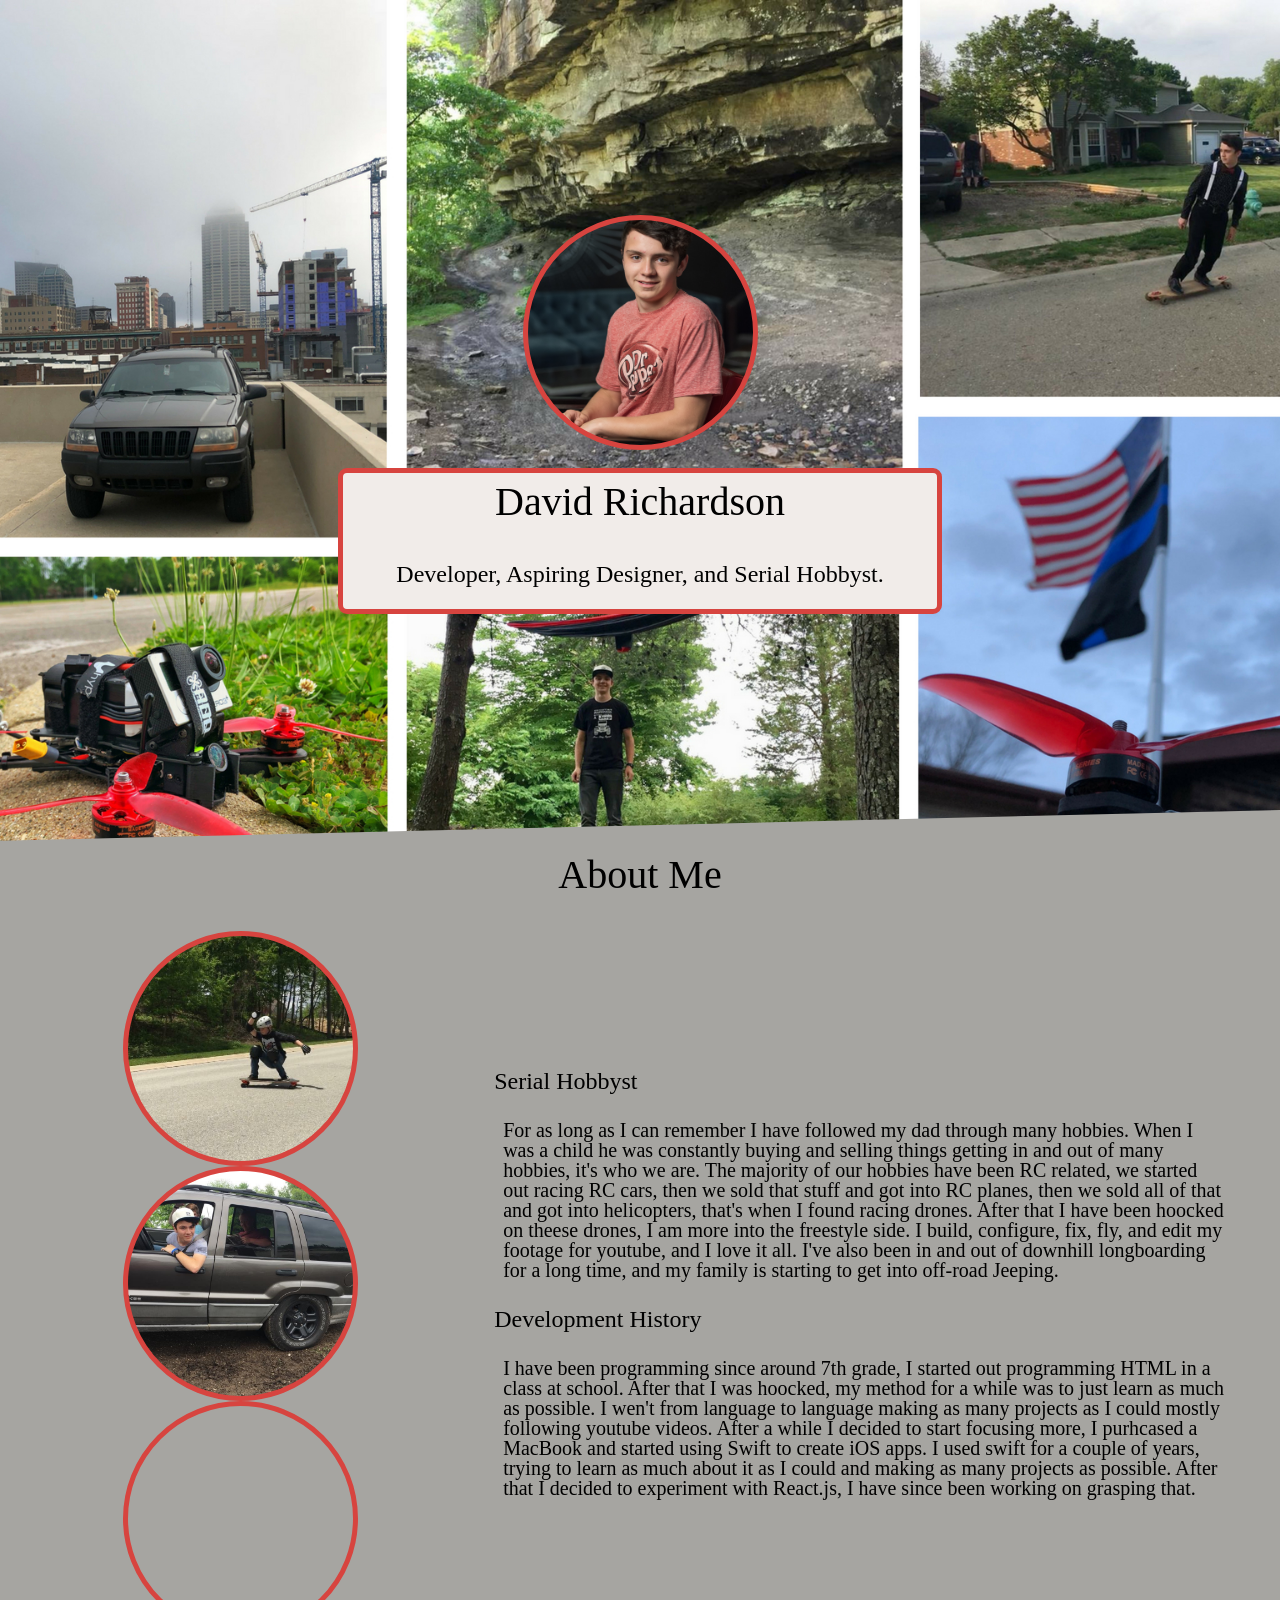
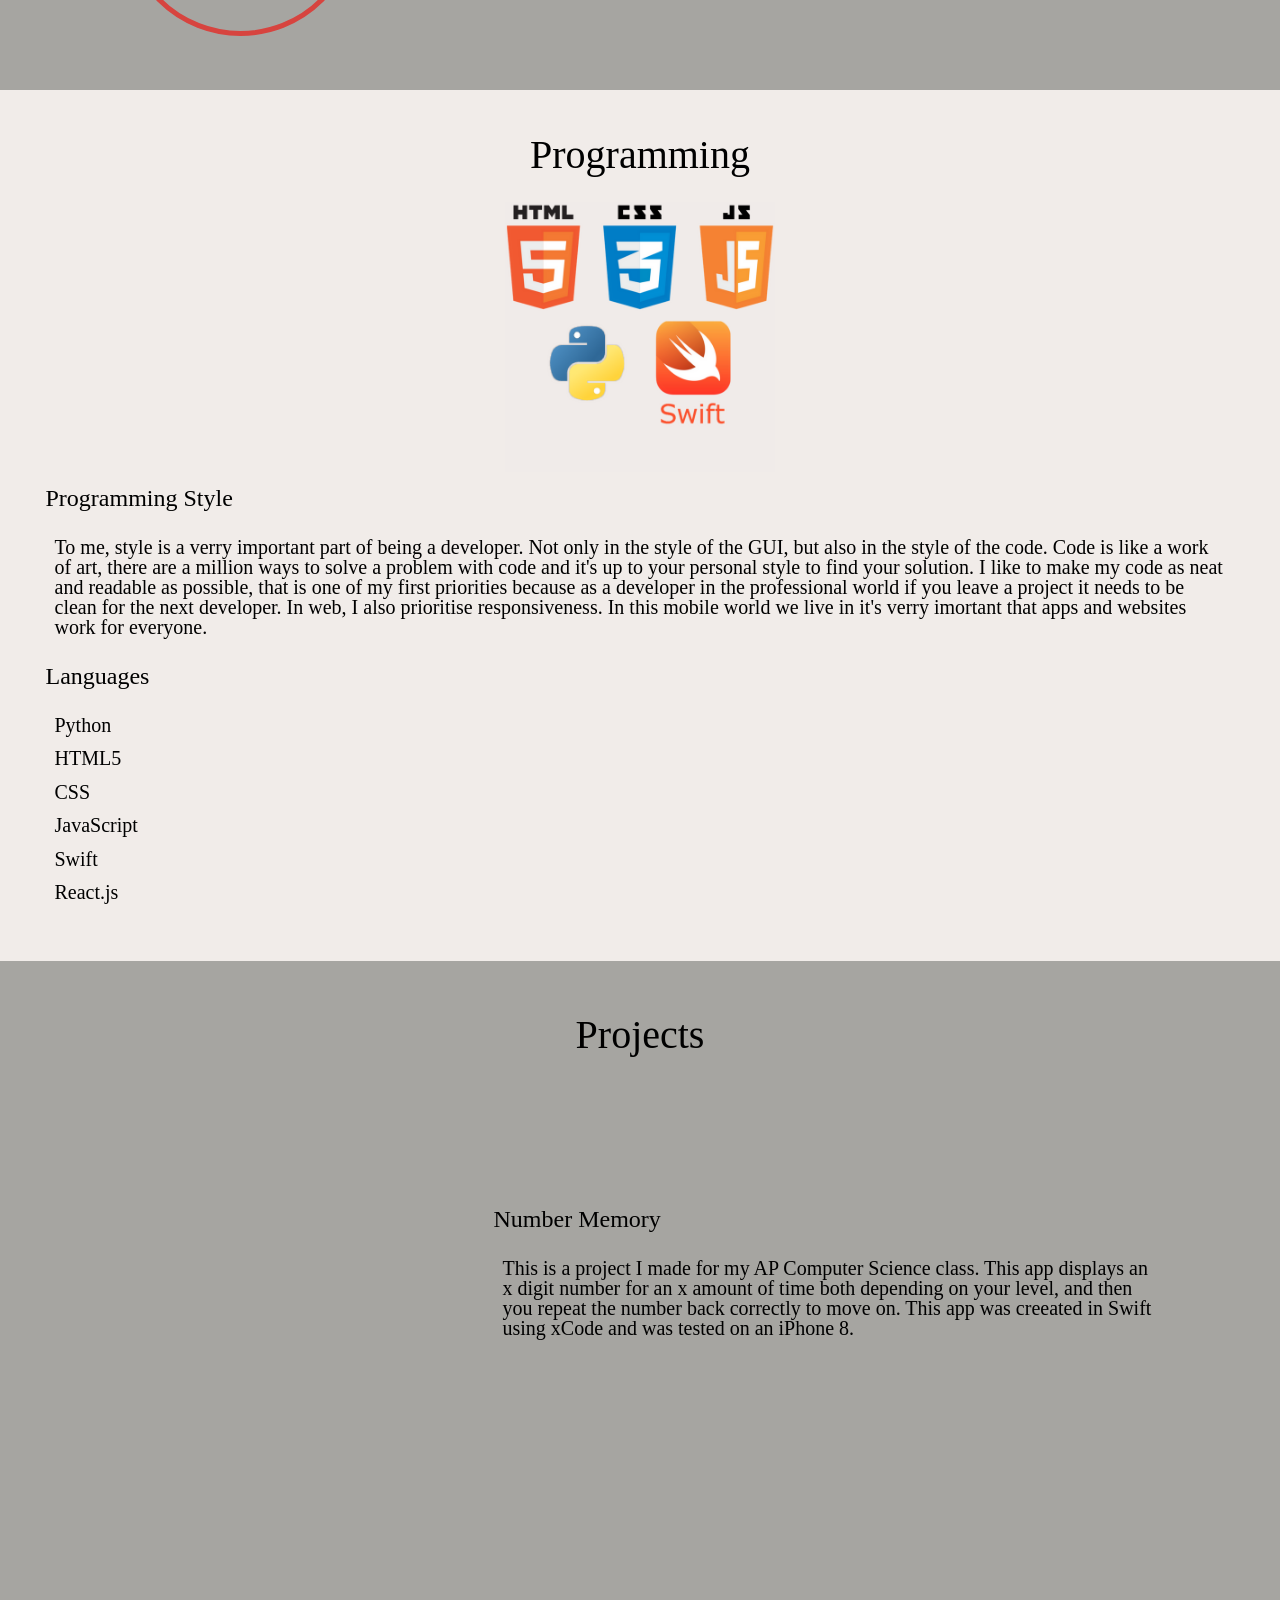
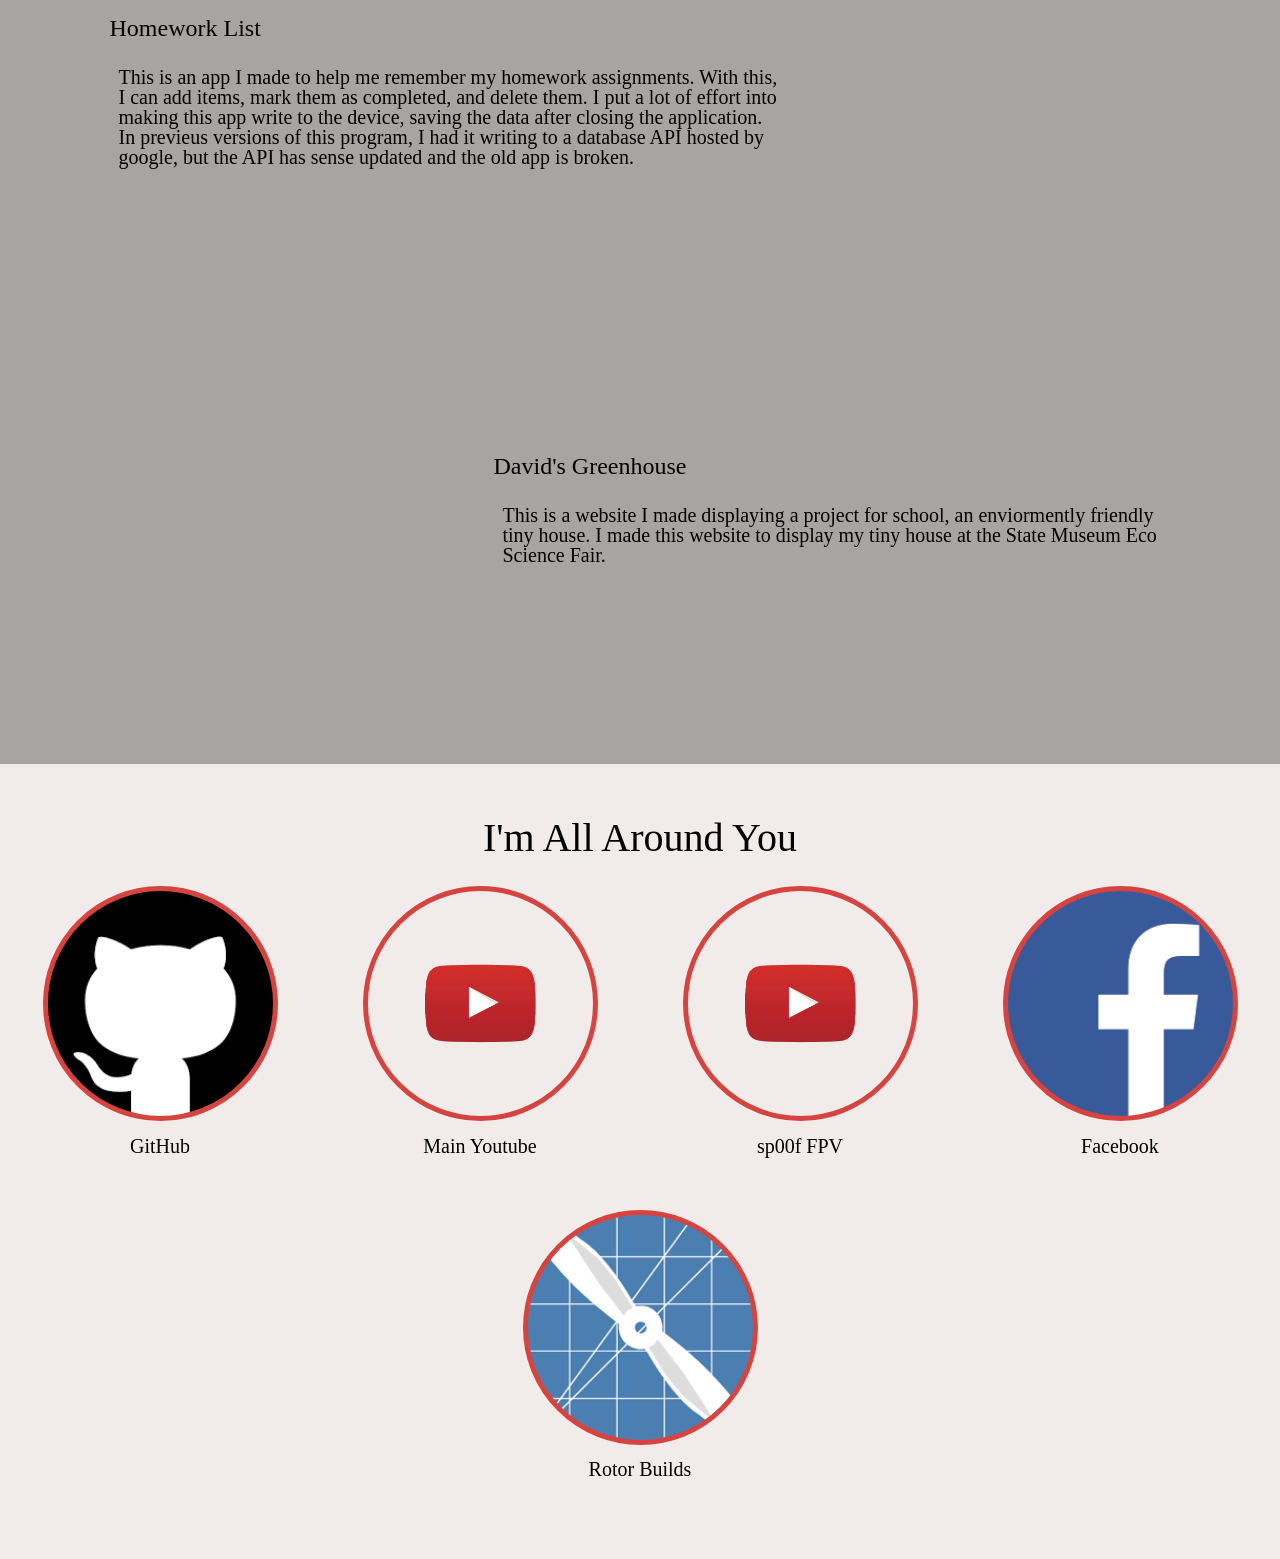
==== commit c49eeb9d: "massive update" ====
--- a/index.html
+++ b/index.html
@@ -3,21 +3,12 @@
   <head>
     <meta charset="utf-8">
     <link rel="Stylesheet" type="text/css" href="reset.css" />
-    <link rel="Stylesheet" type="text/css" href="style.css" />
+    <link rel="Stylesheet" type="text/css" href="newStyle.css" />
     <meta name="viewport" content="width=device-width, initial-scale=1" />
     <title>David Richardson</title>
   </head>
   <body>
-    <div id="topBar">
-      <h1>David Richardson</h1>
-      <ul>
-        <li>About Me</li>
-        <li>Programming</li>
-        <li>Projects</li>
-        <li>Contact Me</li>
-      </ul>
-    </div>
-    <div id="header" class="mainDivs">
+    <div id="header">
       <div id="profileImage" class="imageDiv"></div>
       <div id="headerContent" >
         <h1>David Richardson</h1>
@@ -26,7 +17,7 @@
     </div>
 
     <div id="skew1L" class="skew skewLeft"></div>
-    <div id="aboutMe" class="content mainDivs">
+    <div id="aboutMe" class="content mainDivs right">
       <h1>About Me</h1>
       <div id="aboutMeContent">
         <div id="aboutMeImages">
@@ -43,7 +34,7 @@
       </div>
     </div>
     <div id="skew2R" class="skew skewRight"></div>
-    <div id="programming" class="content mainDivs">
+    <div id="programming" class="content mainDivs left">
       <h1>Programming</h1>
       <div id="programmingContent">
         <div id="programmingImage"></div>
@@ -63,28 +54,34 @@
       </div>
     </div>
     <div id="skew3L" class="skew skewLeft"></div>
-    <div id="projects" class="content mainDivs">
+    <div id="projects" class="content mainDivs right">
       <h1>Projects</h1>
       <div id="projectsContent">
         <div id="project1" class="projectItems">
           <div class="projectImages"></div>
-          <h3>Example Project</h3>
-          <p>This is some sample text about my sample project that tottaly isn't real because who the heck has time to make projects these days I mean come on this is 2018 nobody does that anymore.</p>
+          <span>
+          <h3>Number Memory</h3>
+          <p>This is a project I made for my AP Computer Science class. This app displays an x digit number for an x amount of time both depending on your level, and then you repeat the number back correctly to move on. This app was creeated in Swift using xCode and was tested on an iPhone 8.</p>
+          </span>
         </div>
         <div id="project2" class="projectItems">
           <div class="projectImages"></div>
-          <h3>Example Project</h3>
-          <p>This is some sample text about my sample project that tottaly isn't real because who the heck has time to make projects these days I mean come on this is 2018 nobody does that anymore.</p>
+          <span>
+          <h3>Homework List</h3>
+          <p>This is an app I made to help me remember my homework assignments. With this, I can add items, mark them as completed, and delete them. I put a lot of effort into making this app write to the device, saving the data after closing the application. In previeus versions of this program, I had it writing to a database API hosted by google, but the API has sense updated and the old app is broken.</p>
+        </span>
         </div>
-        <div id="project2" class="projectItems">
+        <div id="project3" class="projectItems">
           <div class="projectImages"></div>
-          <h3>Example Project</h3>
-          <p>This is some sample text about my sample project that tottaly isn't real because who the heck has time to make projects these days I mean come on this is 2018 nobody does that anymore.</p>
+          <span>
+          <h3>David's Greenhouse</h3>
+          <p>This is a website I made displaying a project for school, an enviormently friendly tiny house. I made this website to display my tiny house at the State Museum Eco Science Fair.</p>
+        </span>
         </div>
       </div>
     </div>
     <div id="skew4R" class="skew skewRight"></div>
-    <div id="contact" class="content mainDivs">
+    <div id="contact" class="content mainDivs left">
       <h1>I'm All Around You</h1>
       <div id="contactContent">
         <div class="contactDivWrapper"><a href="https://github.com/DavidRichardson2019"><div class="contactDiv imageDiv" id="GitLink"></div></a><p>GitHub</p></div>
--- a/newStyle.css
+++ b/newStyle.css
@@ -0,0 +1,328 @@
+h1{font-size: 1.5em; margin-bottom:3vh;}
+h3{font-size: 1.25em;margin: 1.5vh;}
+p, li{font-size: 1.05em;margin: 1.5vh 2.5vh;}
+
+
+body{
+  background:url('../images/mobile-website-pic.jpg');
+  background-repeat: no-repeat;
+  background-position:center 0;
+  background-attachment: fixed;
+  background-size:auto 100vh;
+  width:100%;
+}
+.mainDivs {
+  padding-top:5vh;
+  padding-bottom:5vh;
+}
+  #header {
+    height:90vh;
+    background-color:RGBA(254,254,254, 0);
+    display: flex;
+    flex-direction: column;
+    align-items: center;
+    justify-content: center;
+  }
+    #profileImage {
+      margin:2vh;
+      background:url('../images/david-profile.jpg');
+      background-repeat: no-repeat;
+      background-position:center;
+      background-size:cover;
+    }
+    #headerContent {
+      width: 75vw;
+      height: auto;
+      padding:1vh;
+      display: flex;
+      flex-direction: column;
+      align-items: center;
+      justify-content: center;
+      text-align: center;
+      border-radius:1vh;
+      background-color:#F1ECE9;
+      border-width: thick;
+      border-style: solid;
+      border-color: #D7443F;
+    }
+  #aboutMe {
+    height: auto;
+    background-color: #A6A5A1;
+    display: flex;
+    flex-direction: column;
+    justify-content: space-evenly;
+    align-items: center;
+    -webkit-clip-path: polygon(0 1.5%, 100% 0, 100% 100%, 0 100%);
+    clip-path: polygon(0 1.5%, 100% 0%, 100% 100%, 0 100%);
+  }
+    #aboutMeContent {
+      display: flex;
+      flex-direction: column;
+      justify-content: space-evenly;
+      align-items: center;
+      height: auto;
+      width: 100%;
+    }
+      #aboutMeImages {
+        display: flex;
+        flex-wrap:wrap;
+        justify-content: space-evenly;
+        align-items: center;
+        width: 95vw;
+        margin:2vh;
+        /*background-color: red;*/
+      }
+        #aboutMeImage {
+          background:url('../images/longboard.jpg');
+          background-repeat: no-repeat;
+          background-position:center;
+          background-size:cover;
+        }
+        #aboutMeImage2 {
+          background:url('../images/jeep.jpg');
+          background-repeat: no-repeat;
+          background-position:center;
+          background-size:cover;
+        }
+        #aboutMeImage3 {
+          background:url('../images/quadcopter.jpg');
+          background-repeat: no-repeat;
+          background-position:center;
+          background-size:cover;
+        }
+      #aboutMeText {
+        width: 95vw;
+        display:flex;
+        flex-direction:column;
+        align-items: flex-start;
+        text-align: left;
+        justify-content: center;
+      }
+        #aboutMeText h3 {
+          margin: 1.5vh;
+        }
+        #aboutMeText p {
+          margin: 1.5vh 2.5vh;
+
+        }
+  #programming {
+    background-color:#F1ECE9;
+    display: flex;
+    flex-direction: column;
+    justify-content: space-evenly;
+    align-items: center;
+    height:auto;
+  }
+    #programmingContent {
+      display: flex;
+      flex-direction: column;
+      justify-content: space-evenly;
+      align-items: center;
+      height: auto;
+      width: 100%;
+    }
+      #programmingText {
+        width:95vw;
+        display:flex;
+        flex-direction:column;
+        align-items: flex-start;
+        text-align: left;
+        justify-content: center;
+      }
+      #programmingImage {
+        height:75vw;
+        width: 75vw;
+        background:url('../images/languages.png');
+        background-repeat: no-repeat;
+        background-position:center;
+        background-size:contain;
+      }
+  #projects {
+    background-color: #A6A5A1;
+    display: flex;
+    flex-direction: column;
+    justify-content: space-evenly;
+    align-items: center;
+    height:auto;
+  }
+    #projects h1 {
+      margin: 1vh;
+    }
+    #projectsContent {
+      display: flex;
+      flex-direction: column;
+      justify-content: space-evenly;
+      align-items: center;
+    }
+      .projectItems {
+        width: 95vw;
+        display: flex;
+        flex-direction: column;
+        justify-content: center;
+        align-items: center;
+        align-items: center;
+        margin:1vw;
+      }
+        .projectImages {
+          width: 45vh;
+          height:45vh;
+          margin-bottom: 1vh;
+        }
+        #project1 div.projectImages {background:url('../images/number-memory.PNG');background-repeat: no-repeat;background-position:center;background-size:contain;}
+        #project2 div.projectImages {background:url('../images/homework.PNG');background-repeat: no-repeat;background-position:center;background-size:contain;}
+        #project3 div.projectImages {background:url('../images/greenhouse.PNG');background-repeat: no-repeat;background-position:center;background-size:contain;}
+  #contact {
+    height:auto;
+    background-color: #F1ECE9;
+    display: flex;
+    flex-direction: column;
+    justify-content: space-evenly;
+    align-items: center;
+  }
+    #contact h1 {
+      margin:1vh;
+    }
+    #contactContent {
+    display: flex;
+    justify-content: space-around;
+    align-items: center;
+    text-align: center;
+    flex-wrap: wrap;
+  }
+    .contactDivWrapper {
+        line-height: normal;
+        text-align: center;
+        display: flex;
+        align-items: center;
+        flex-direction: column;
+        margin:1.5vw;
+    }
+      .contactDiv {
+        background-repeat: no-repeat;
+        background-position: center;
+        background-size:105%;
+      }
+
+      #GitLink {
+        background-image: url(../images/logos/github.png);
+      }
+      #FacebookLink {
+        background-image: url(../images/logos/facebook.png);
+      }
+      #KwadYoutubeLink {
+        background-image: url(../images/logos/youtube.png);
+      }
+      #MainYoutubeLink {
+        background-image: url(../images/logos/youtube.png);
+      }
+      #RotorBuildsLink {
+        background-image: url(../images/logos/rotorbuilds.png);
+      }
+  .imageDiv {
+    height: 23vh;
+    width: 23vh;
+    border-color: #D7443F;
+    border-radius: 30vh;
+    border-width: thick;
+    border-style: solid;
+    background-color: #F1ECE9;
+  }
+  .skew {
+    display:none;
+  }
+
+
+@media only screen and (min-width:768px) {
+  h1{font-size: 2.5em;}
+  h3{font-size: 1.5em;margin: 1.5vh;}
+  p, li{font-size: 1.25em;margin: 1.5vh 2.5vh;}
+  body{
+
+  }
+      #profileImage{
+        margin: 2vh;
+      }
+  #aboutMe {
+    -webkit-clip-path: polygon(0 2.5%, 100% 0, 100% 100%, 0 100%);
+    clip-path: polygon(0 2.5%, 100% 0%, 100% 100%, 0 100%);
+  }
+    #aboutMeImages {
+      margin:1vh;
+    }
+    #programmingImage {
+      width:30vh;
+      height:30vh;
+    }
+}
+
+@media only screen and (min-width:1024px){
+  body{
+    background-image: url('../images/website-pic.jpg')
+  }
+      #headerContent {
+        width:45vw;
+      }
+      #aboutMe {
+        -webkit-clip-path: polygon(0 3.5%, 100% 0, 100% 100%, 0 100%);
+        clip-path: polygon(0 3.5%, 100% 0%, 100% 100%, 0 100%);
+      }
+      #aboutMeContent {
+        flex-direction:row;
+      }
+        #aboutMeImages {
+          width:45vw;
+          max-width: 400px;
+        }
+        #aboutMeText {
+          width:60vw;
+        }
+    #programming {
+
+    }
+    #projects {
+
+    }
+      #projectsContent {
+        display: flex;
+        flex-direction: column;
+        justify-content: space-evenly;
+        align-items: center;
+      }
+        .projectItems {
+          flex-direction: row;
+        }
+          .projectItems span {
+            display:flex;
+            flex-direction: column;
+            width:55vw;
+          }
+          .projectImages {
+            width:30vw;
+            height:30vw;
+          }
+        #project1 {
+
+        }
+        #project2 {
+          flex-direction: row-reverse;
+        }
+        #project3 {
+
+        }
+
+  .imageDiv {
+    height:25vh;
+    width:25vh;
+  }
+}
+
+@media only screen and (min-width: 1440px){
+    .projectImages {
+      width:20vw;
+      height:20vw;
+    }
+  .imageDiv {
+    height:30vh;
+    width:30vh;
+  }
+}
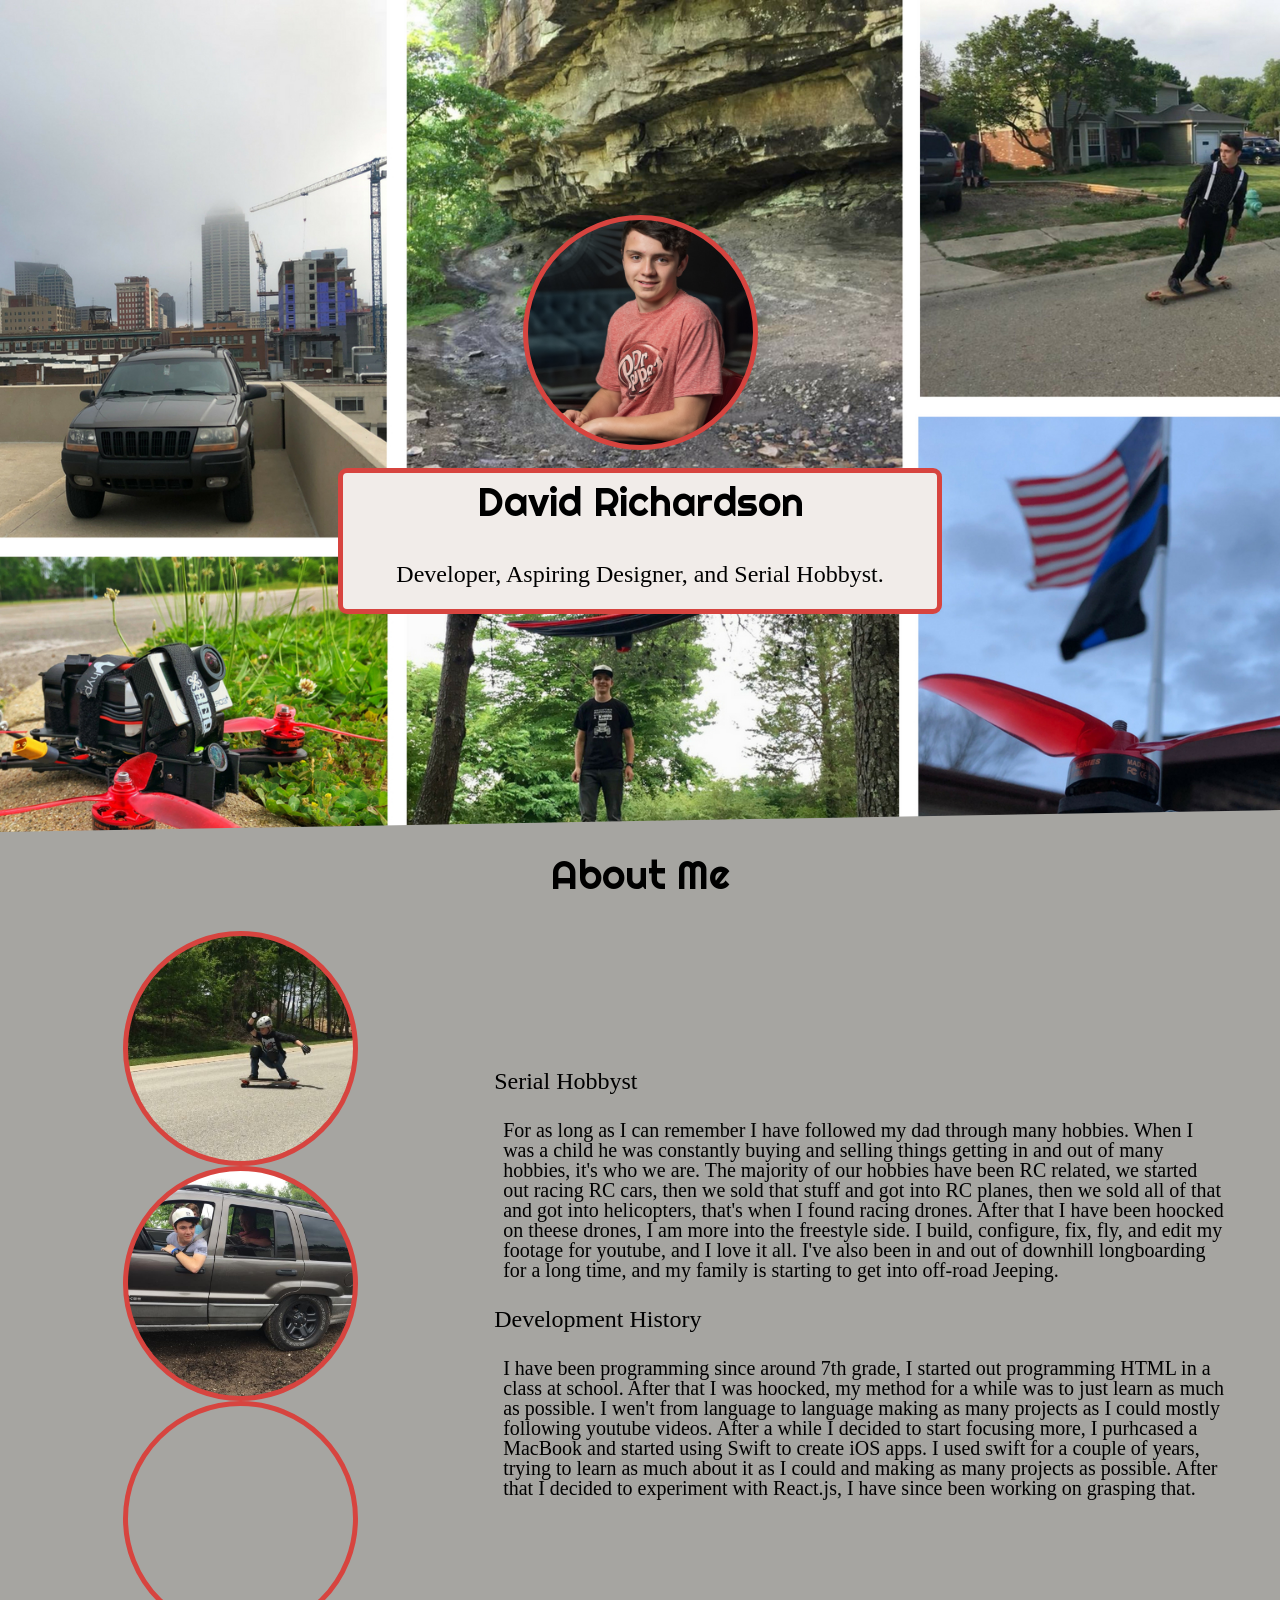
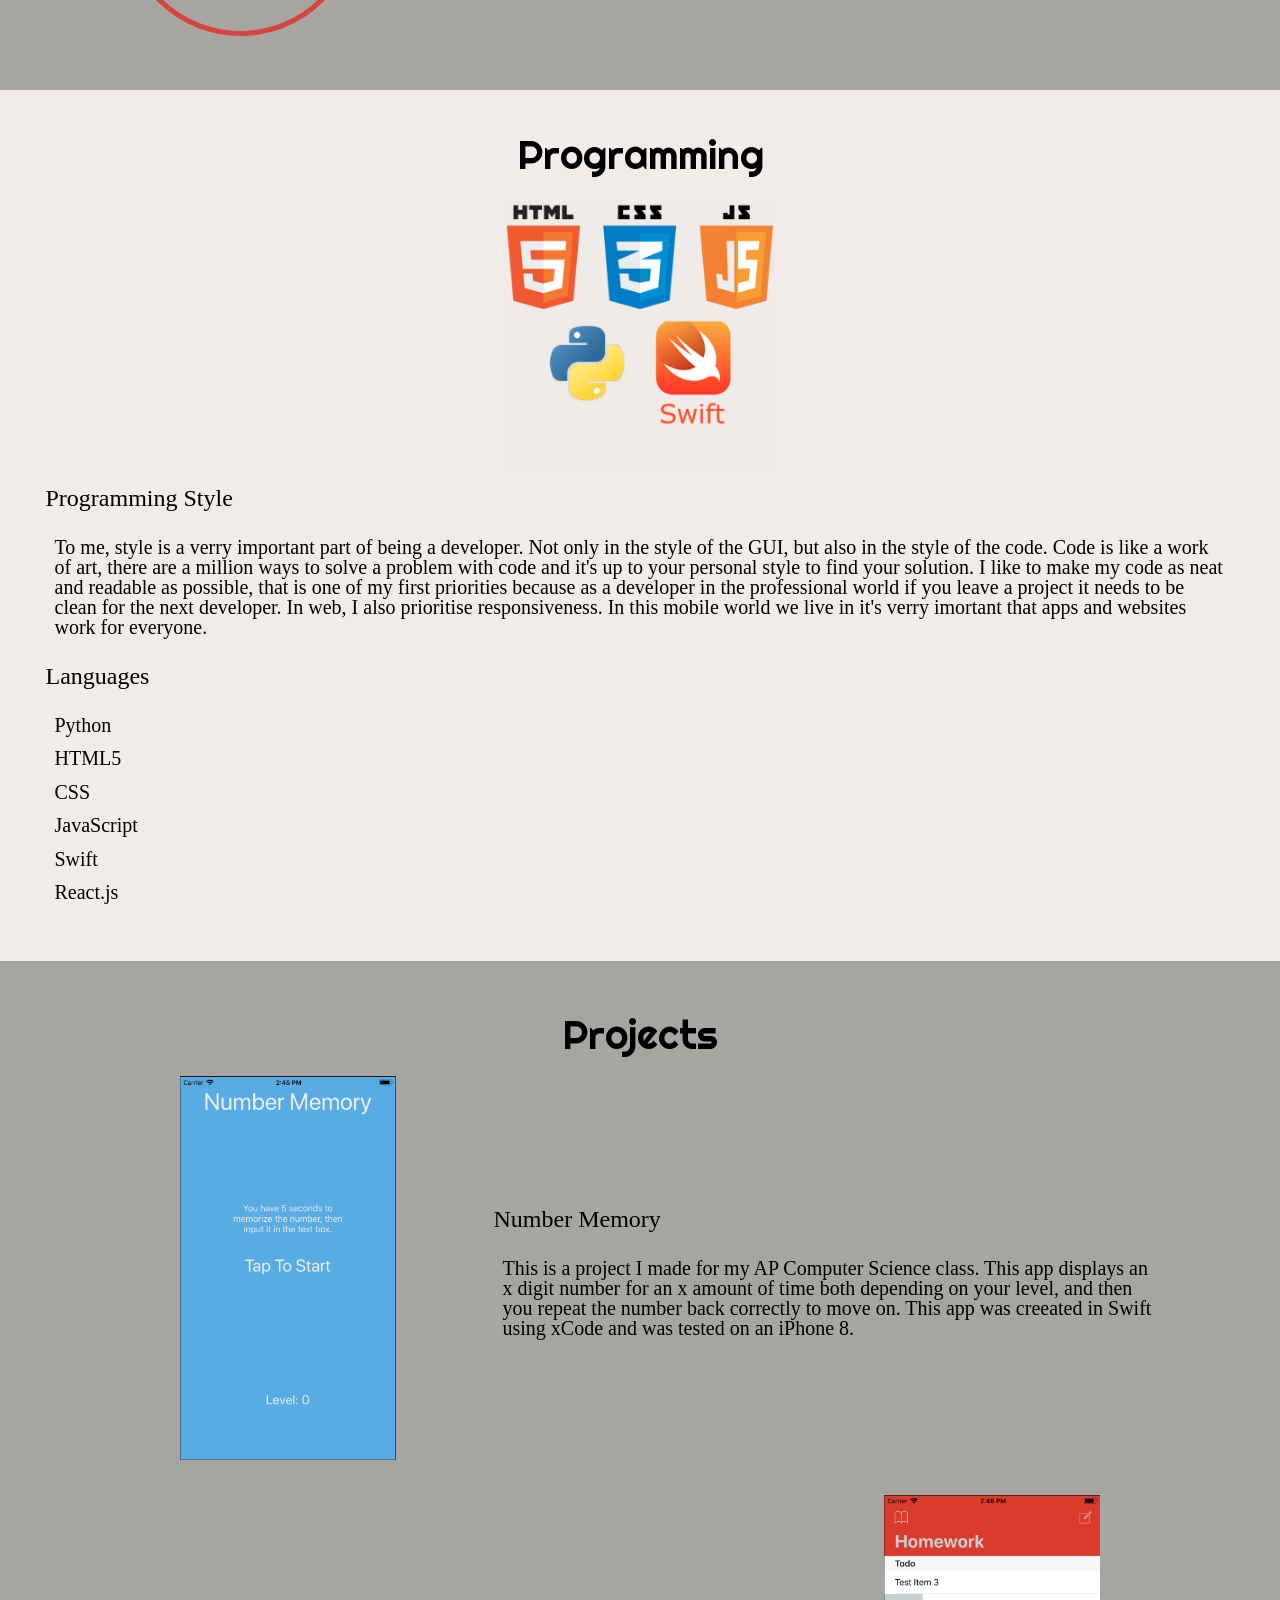
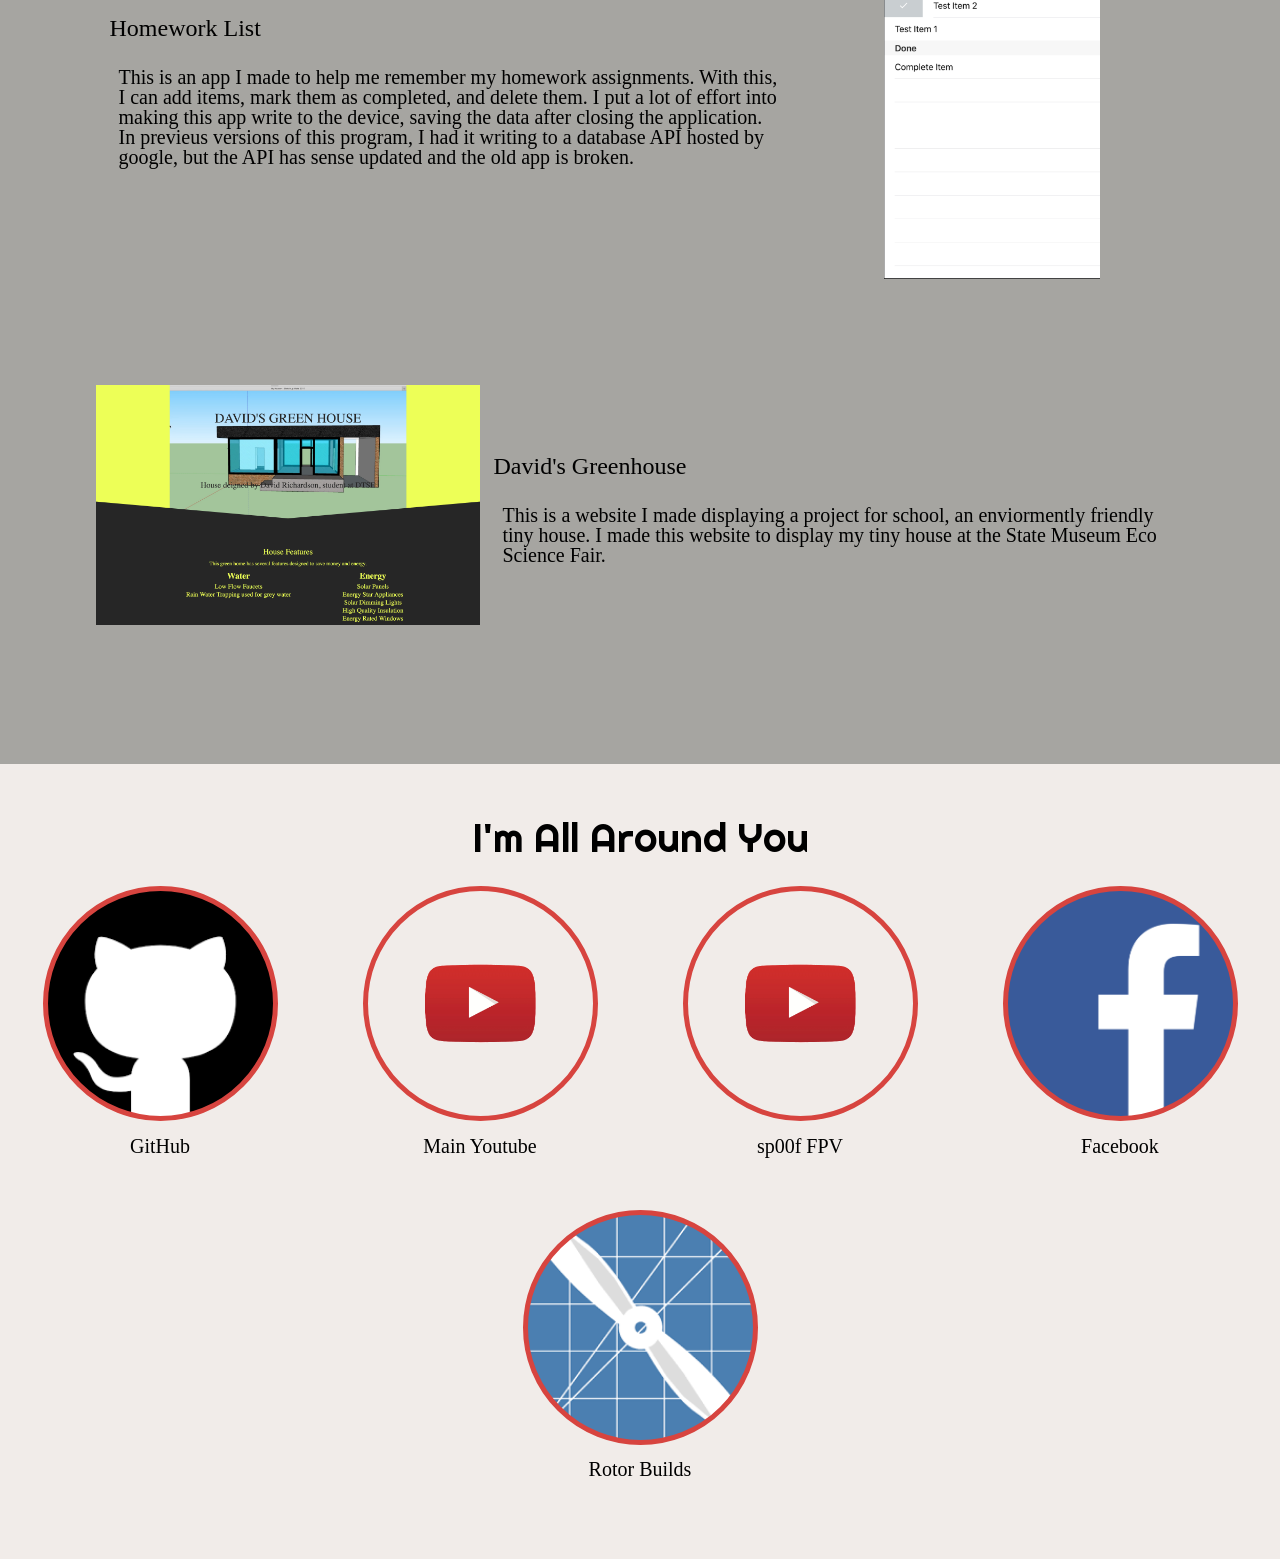
==== commit 9beafc89: "font" ====
--- a/index.html
+++ b/index.html
@@ -4,6 +4,7 @@
     <meta charset="utf-8">
     <link rel="Stylesheet" type="text/css" href="reset.css" />
     <link rel="Stylesheet" type="text/css" href="newStyle.css" />
+    <link rel="stylesheet" href="https://fonts.googleapis.com/css?family=Gaegu|Righteous">
     <meta name="viewport" content="width=device-width, initial-scale=1" />
     <title>David Richardson</title>
   </head>
@@ -11,7 +12,7 @@
     <div id="header">
       <div id="profileImage" class="imageDiv"></div>
       <div id="headerContent" >
-        <h1>David Richardson</h1>
+        <h1 style="font-family: 'Righteous', cursive;" >David Richardson</h1>
         <h3>Developer, Aspiring Designer, and Serial Hobbyst.</h3>
       </div>
     </div>
--- a/newStyle.css
+++ b/newStyle.css
@@ -1,4 +1,4 @@
-h1{font-size: 1.5em; margin-bottom:3vh;}
+h1{font-size: 1.5em; margin-bottom:3vh; font-family: 'Righteous', cursive;}
 h3{font-size: 1.25em;margin: 1.5vh;}
 p, li{font-size: 1.05em;margin: 1.5vh 2.5vh;}
 
@@ -168,9 +168,9 @@
           height:45vh;
           margin-bottom: 1vh;
         }
-        #project1 div.projectImages {background:url('../images/number-memory.PNG');background-repeat: no-repeat;background-position:center;background-size:contain;}
-        #project2 div.projectImages {background:url('../images/homework.PNG');background-repeat: no-repeat;background-position:center;background-size:contain;}
-        #project3 div.projectImages {background:url('../images/greenhouse.PNG');background-repeat: no-repeat;background-position:center;background-size:contain;}
+        #project1 div.projectImages {background:url('../images/number-memory.png');background-repeat: no-repeat;background-position:center;background-size:contain;}
+        #project2 div.projectImages {background:url('../images/homework.png');background-repeat: no-repeat;background-position:center;background-size:contain;}
+        #project3 div.projectImages {background:url('../images/greenhouse.png');background-repeat: no-repeat;background-position:center;background-size:contain;}
   #contact {
     height:auto;
     background-color: #F1ECE9;
@@ -263,8 +263,8 @@
         width:45vw;
       }
       #aboutMe {
-        -webkit-clip-path: polygon(0 3.5%, 100% 0, 100% 100%, 0 100%);
-        clip-path: polygon(0 3.5%, 100% 0%, 100% 100%, 0 100%);
+        -webkit-clip-path: polygon(0 2.5%, 100% 0, 100% 100%, 0 100%);
+        clip-path: polygon(0 2.5%, 100% 0%, 100% 100%, 0 100%);
       }
       #aboutMeContent {
         flex-direction:row;
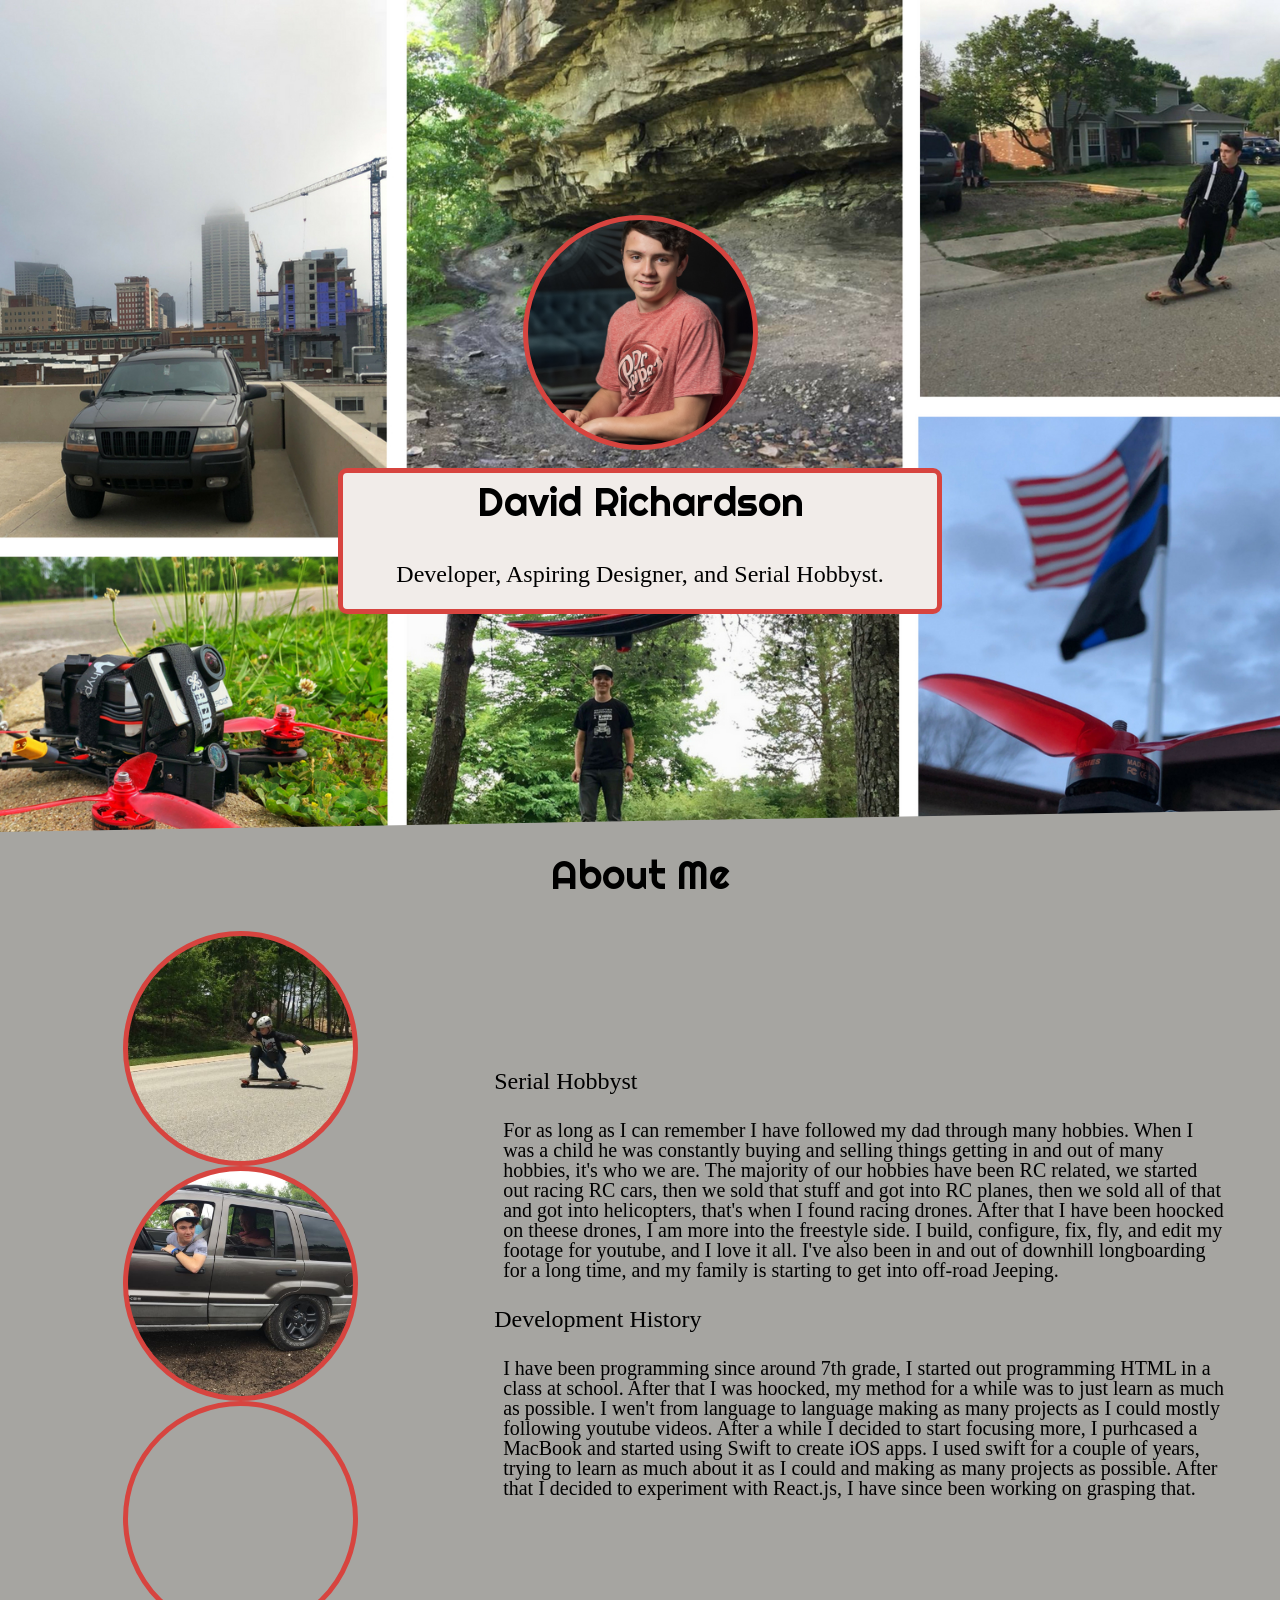
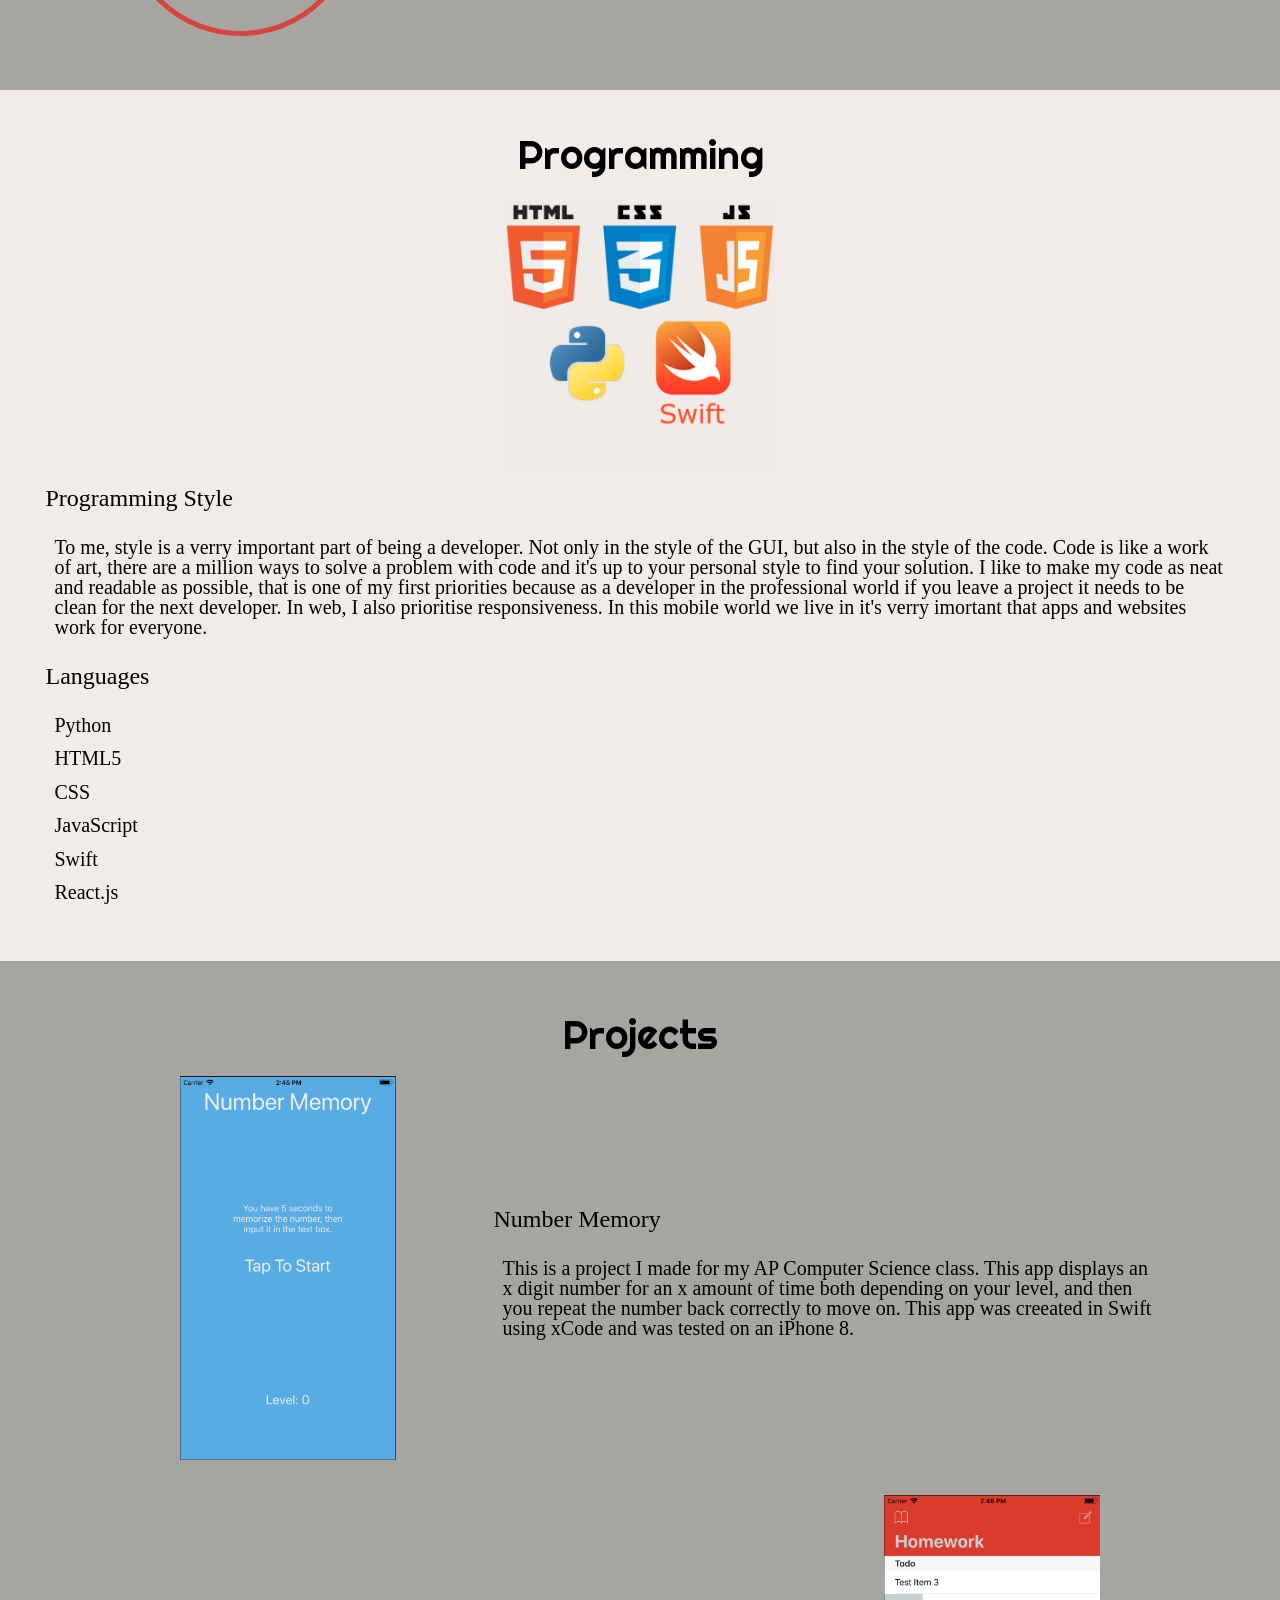
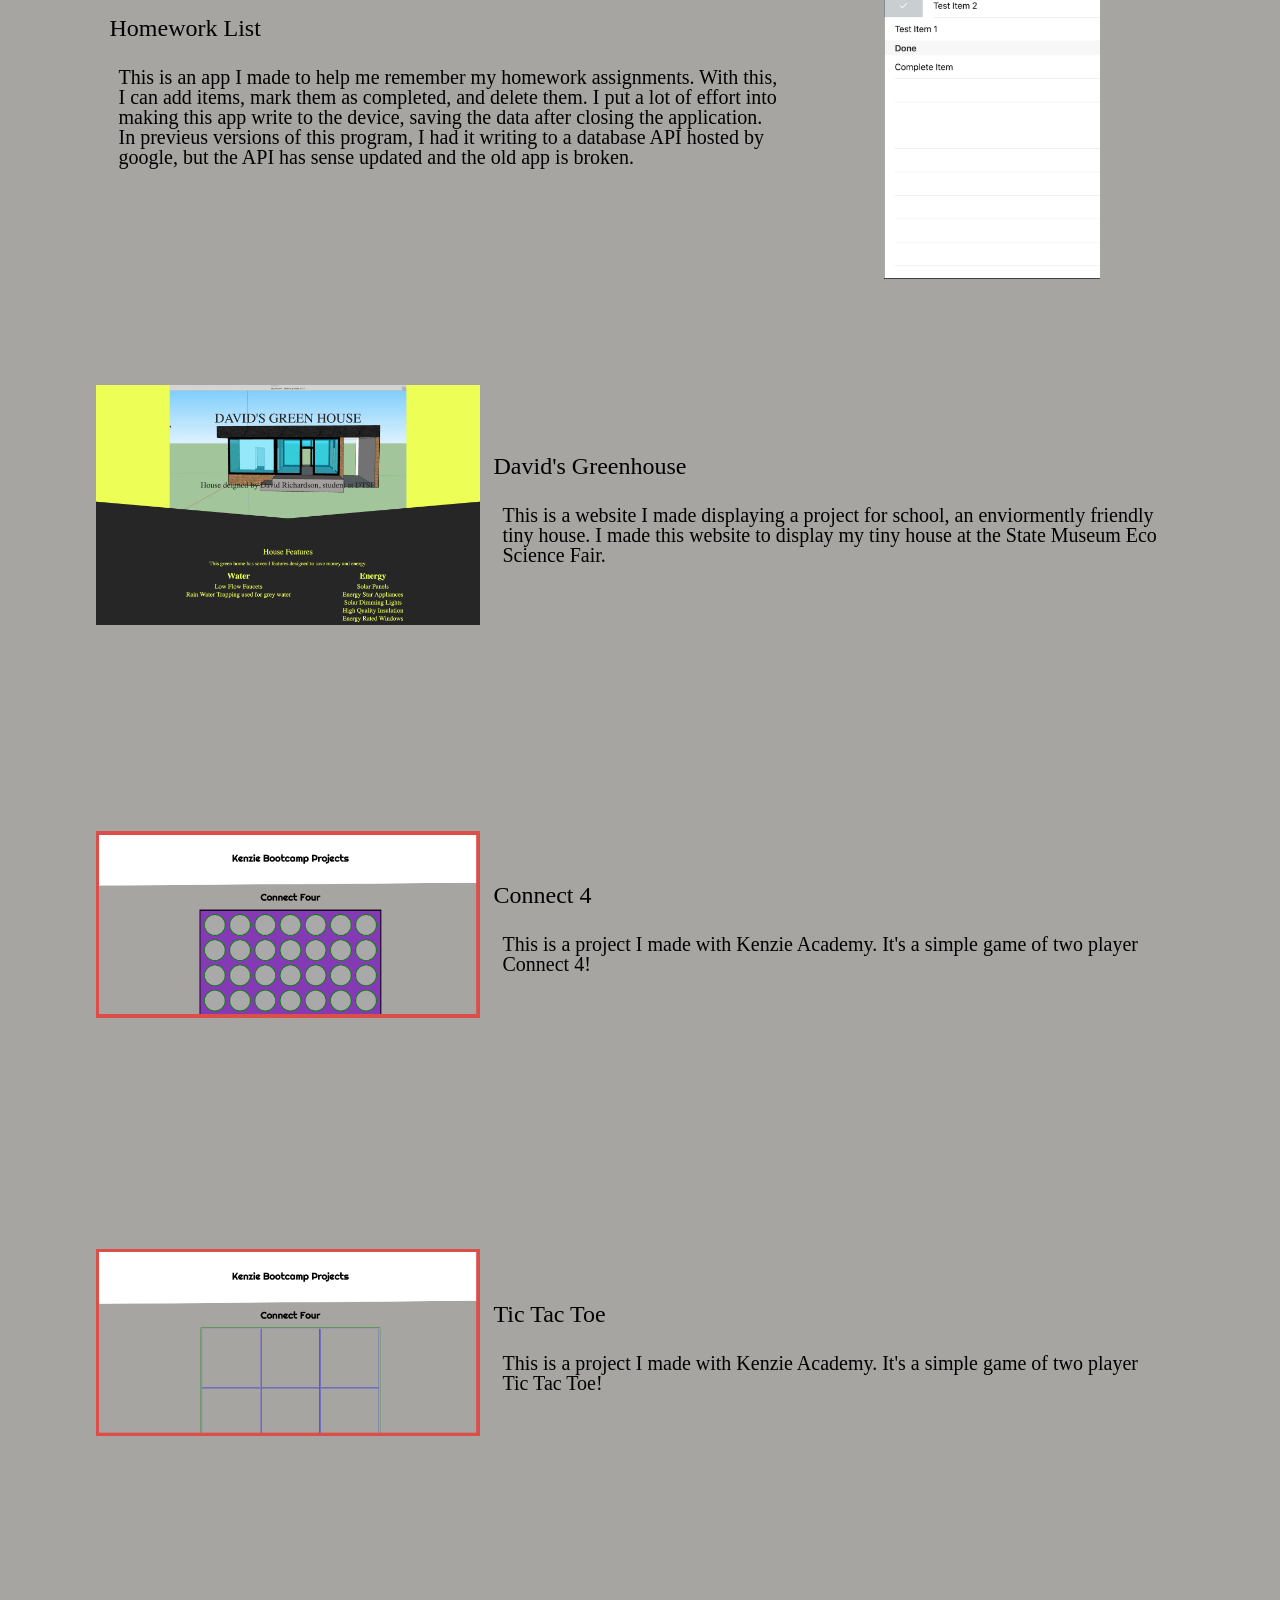
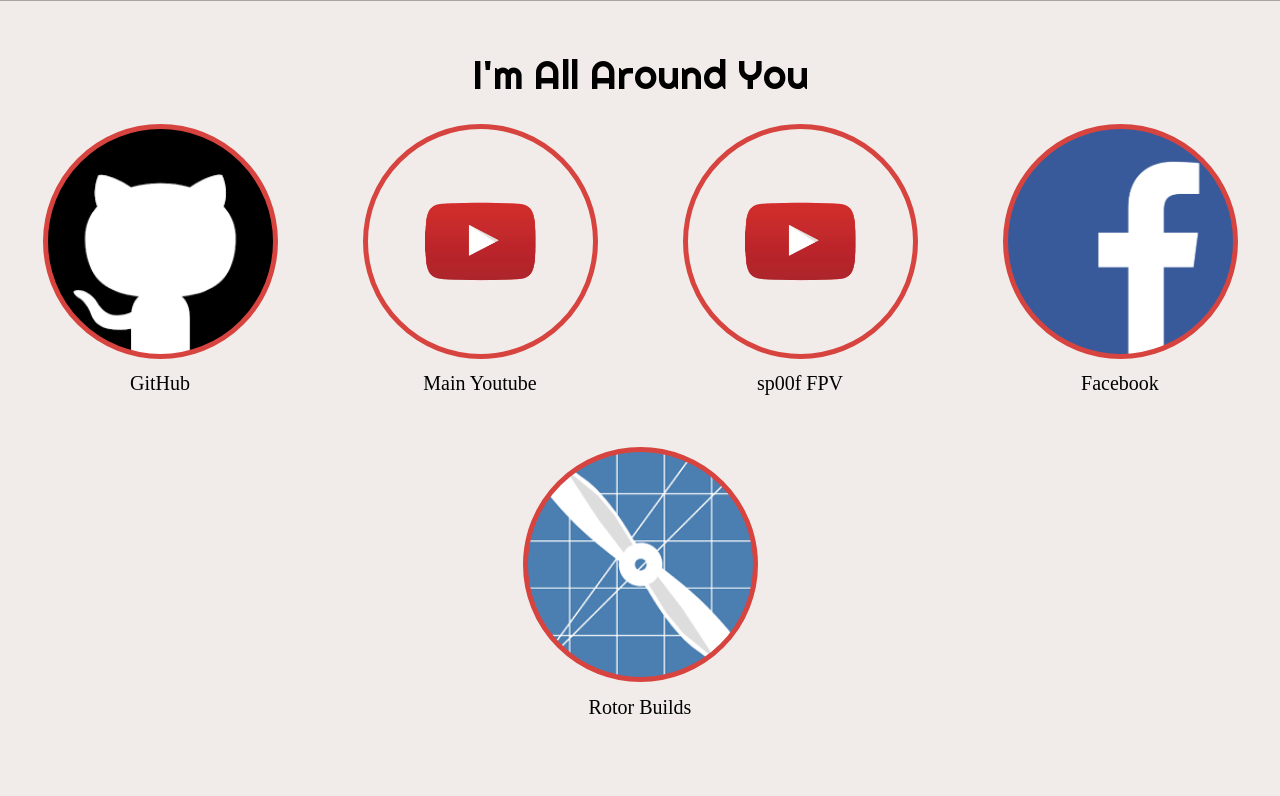
==== commit c56eb54f: "Projects Update" ====
--- a/index.html
+++ b/index.html
@@ -12,7 +12,7 @@
     <div id="header">
       <div id="profileImage" class="imageDiv"></div>
       <div id="headerContent" >
-        <h1 style="font-family: 'Righteous', cursive;" >David Richardson</h1>
+        <h1>David Richardson</h1>
         <h3>Developer, Aspiring Designer, and Serial Hobbyst.</h3>
       </div>
     </div>
@@ -79,6 +79,20 @@
           <p>This is a website I made displaying a project for school, an enviormently friendly tiny house. I made this website to display my tiny house at the State Museum Eco Science Fair.</p>
         </span>
         </div>
+        <div id="project4" class="projectItems">
+          <a href="./connect4.html"><div class="projectImages"></div></a>
+          <span>
+          <h3>Connect 4</h3>
+          <p>This is a project I made with Kenzie Academy. It's a simple game of two player Connect 4!</p>
+        </span>
+        </div>
+        <div id="project5" class="projectItems">
+          <a href="./TTT.html"><div class="projectImages"></div></a>
+          <span>
+          <h3>Tic Tac Toe</h3>
+          <p>This is a project I made with Kenzie Academy. It's a simple game of two player Tic Tac Toe!</p>
+        </span>
+        </div>
       </div>
     </div>
     <div id="skew4R" class="skew skewRight"></div>
--- a/newStyle.css
+++ b/newStyle.css
@@ -171,6 +171,9 @@
         #project1 div.projectImages {background:url('../images/number-memory.png');background-repeat: no-repeat;background-position:center;background-size:contain;}
         #project2 div.projectImages {background:url('../images/homework.png');background-repeat: no-repeat;background-position:center;background-size:contain;}
         #project3 div.projectImages {background:url('../images/greenhouse.png');background-repeat: no-repeat;background-position:center;background-size:contain;}
+        #project4 div.projectImages {background:url('../images/connect4.png');background-repeat: no-repeat;background-position:center;background-size:contain;}
+        #project5 div.projectImages {background:url('../images/TTT.png');background-repeat: no-repeat;background-position:center;background-size:contain;}
+
   #contact {
     height:auto;
     background-color: #F1ECE9;
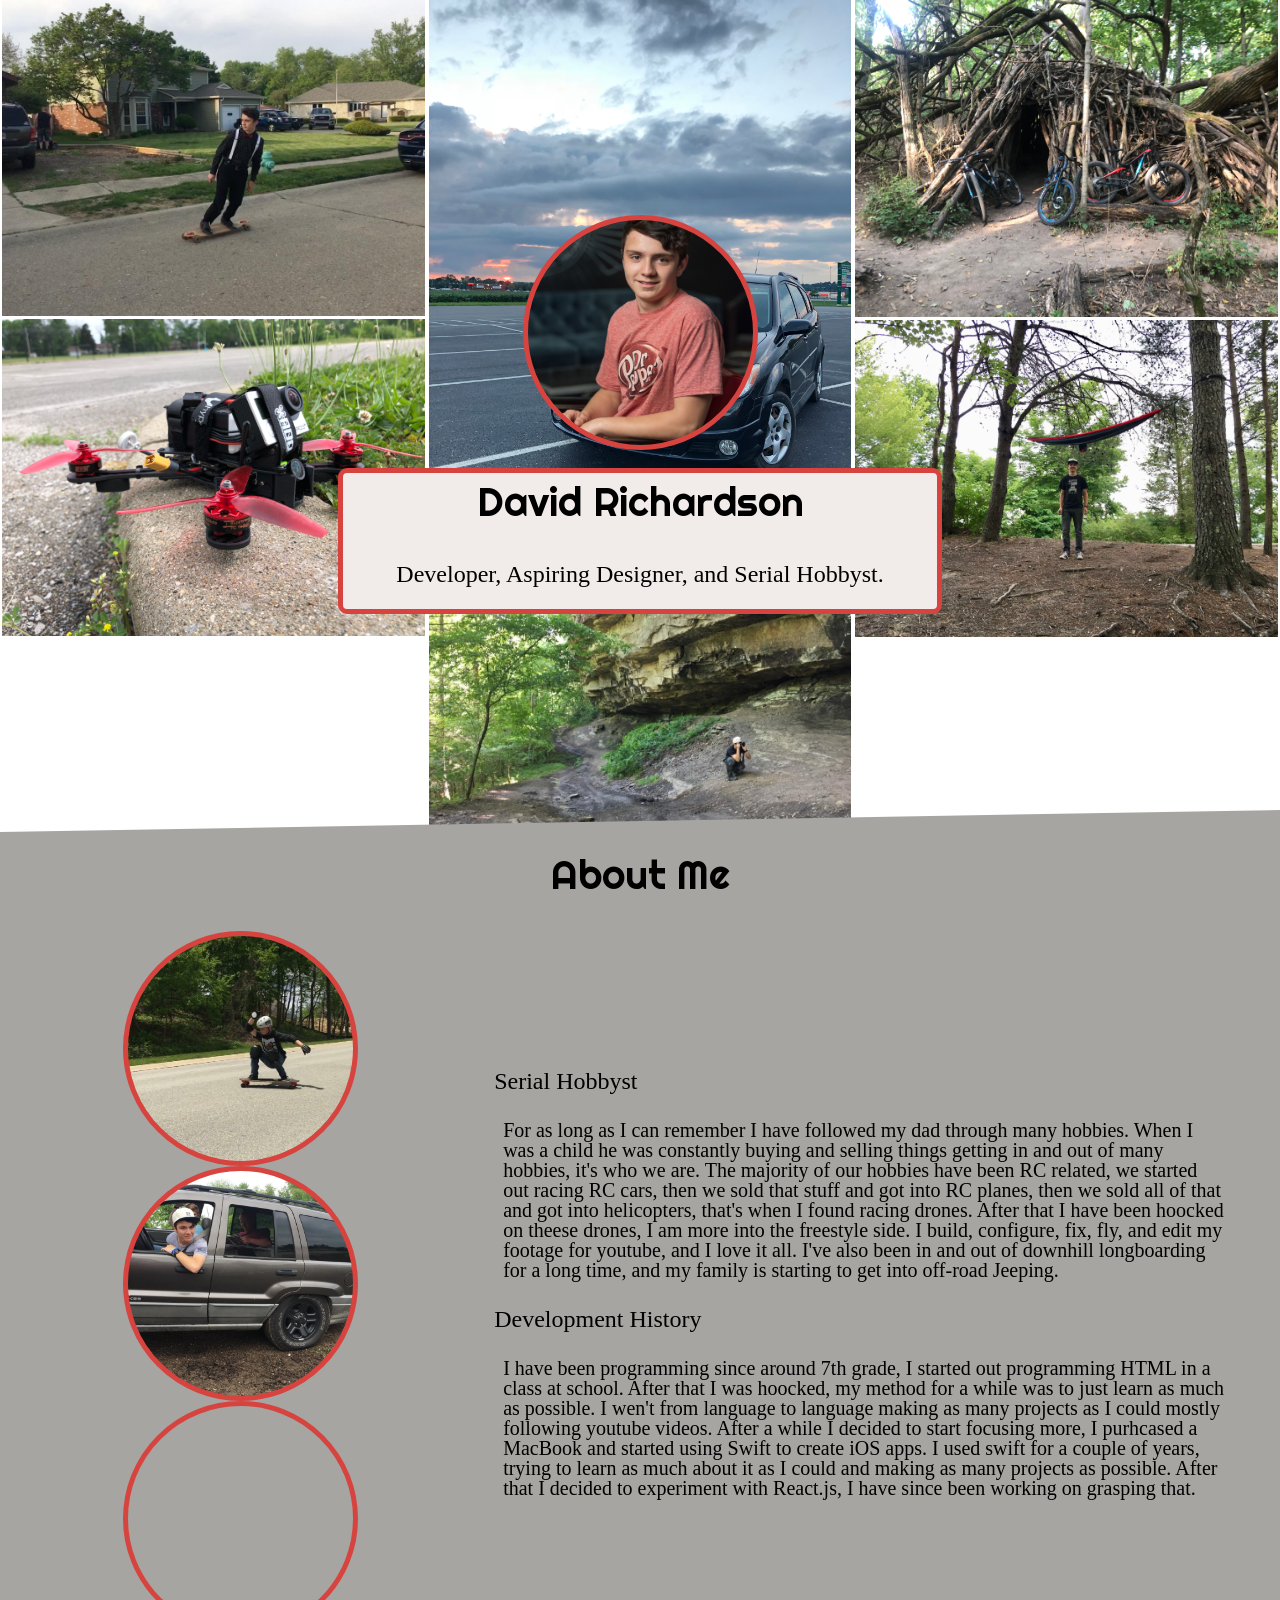
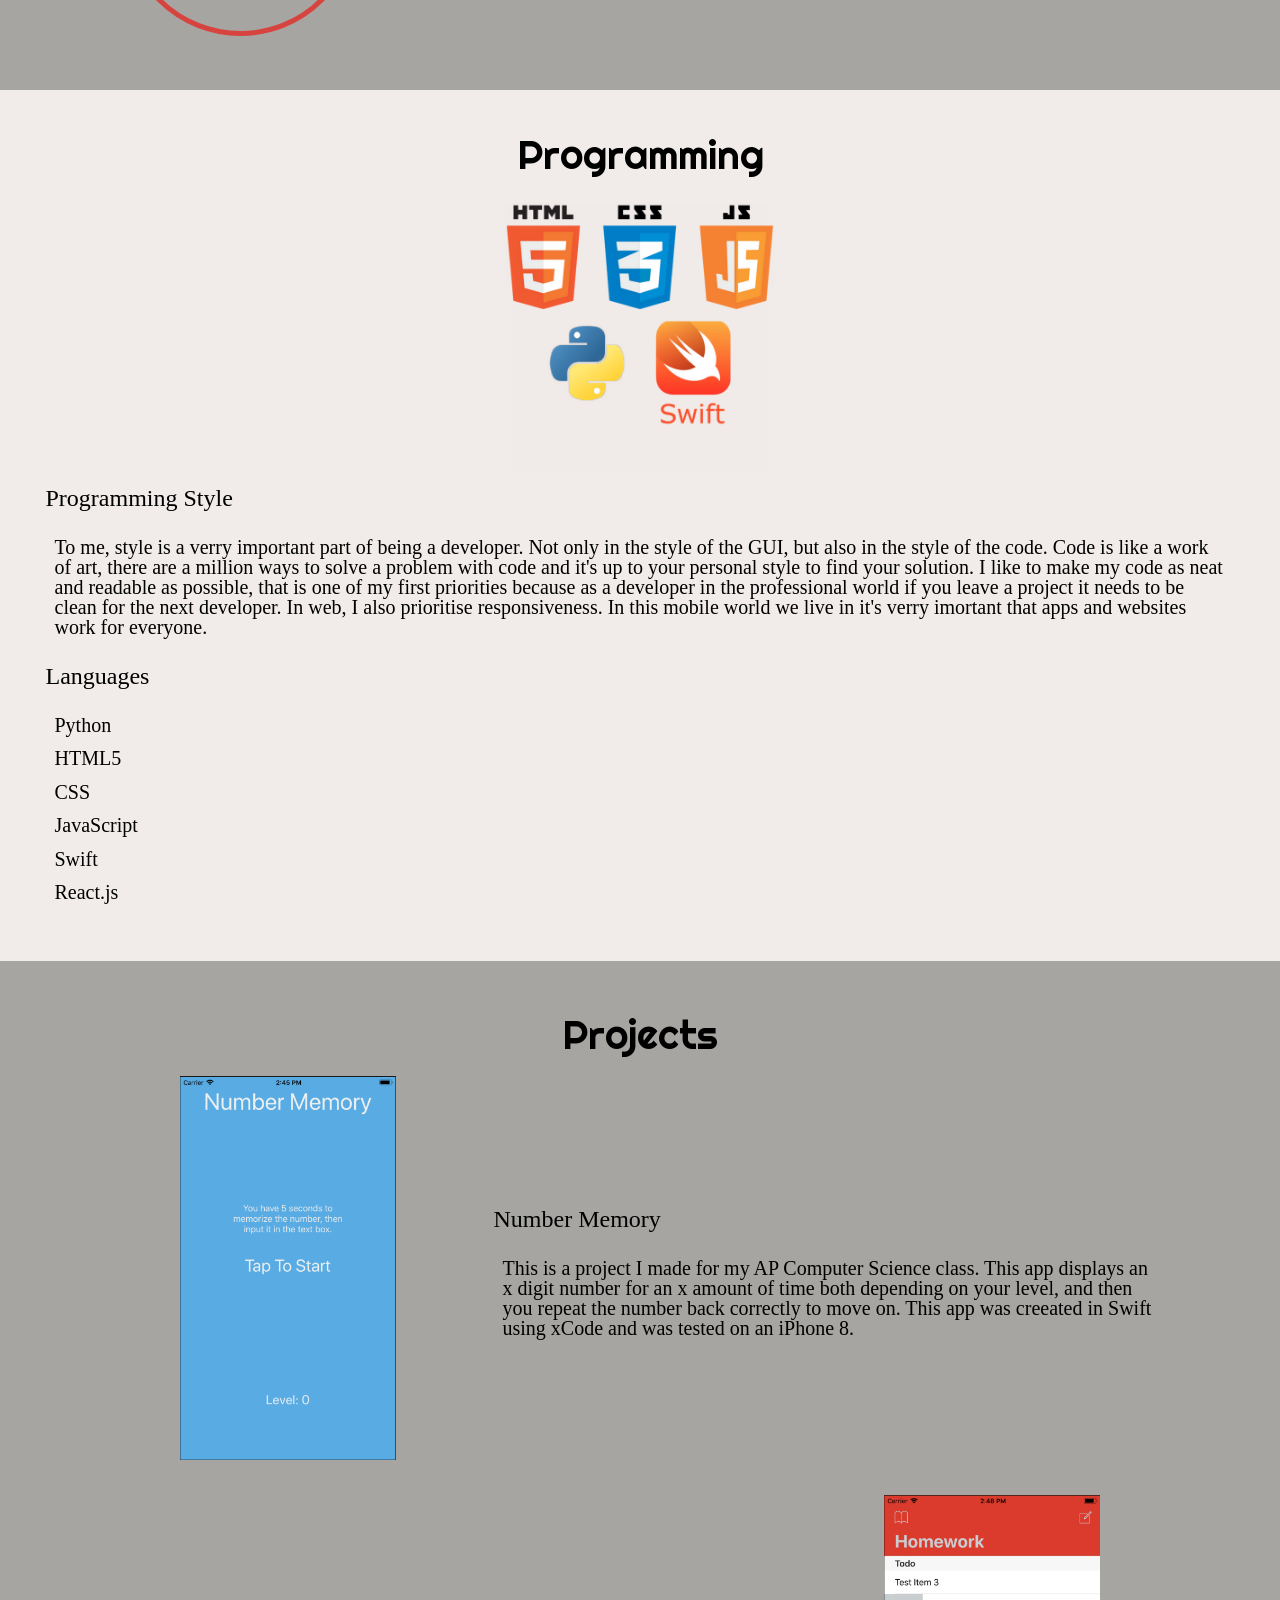
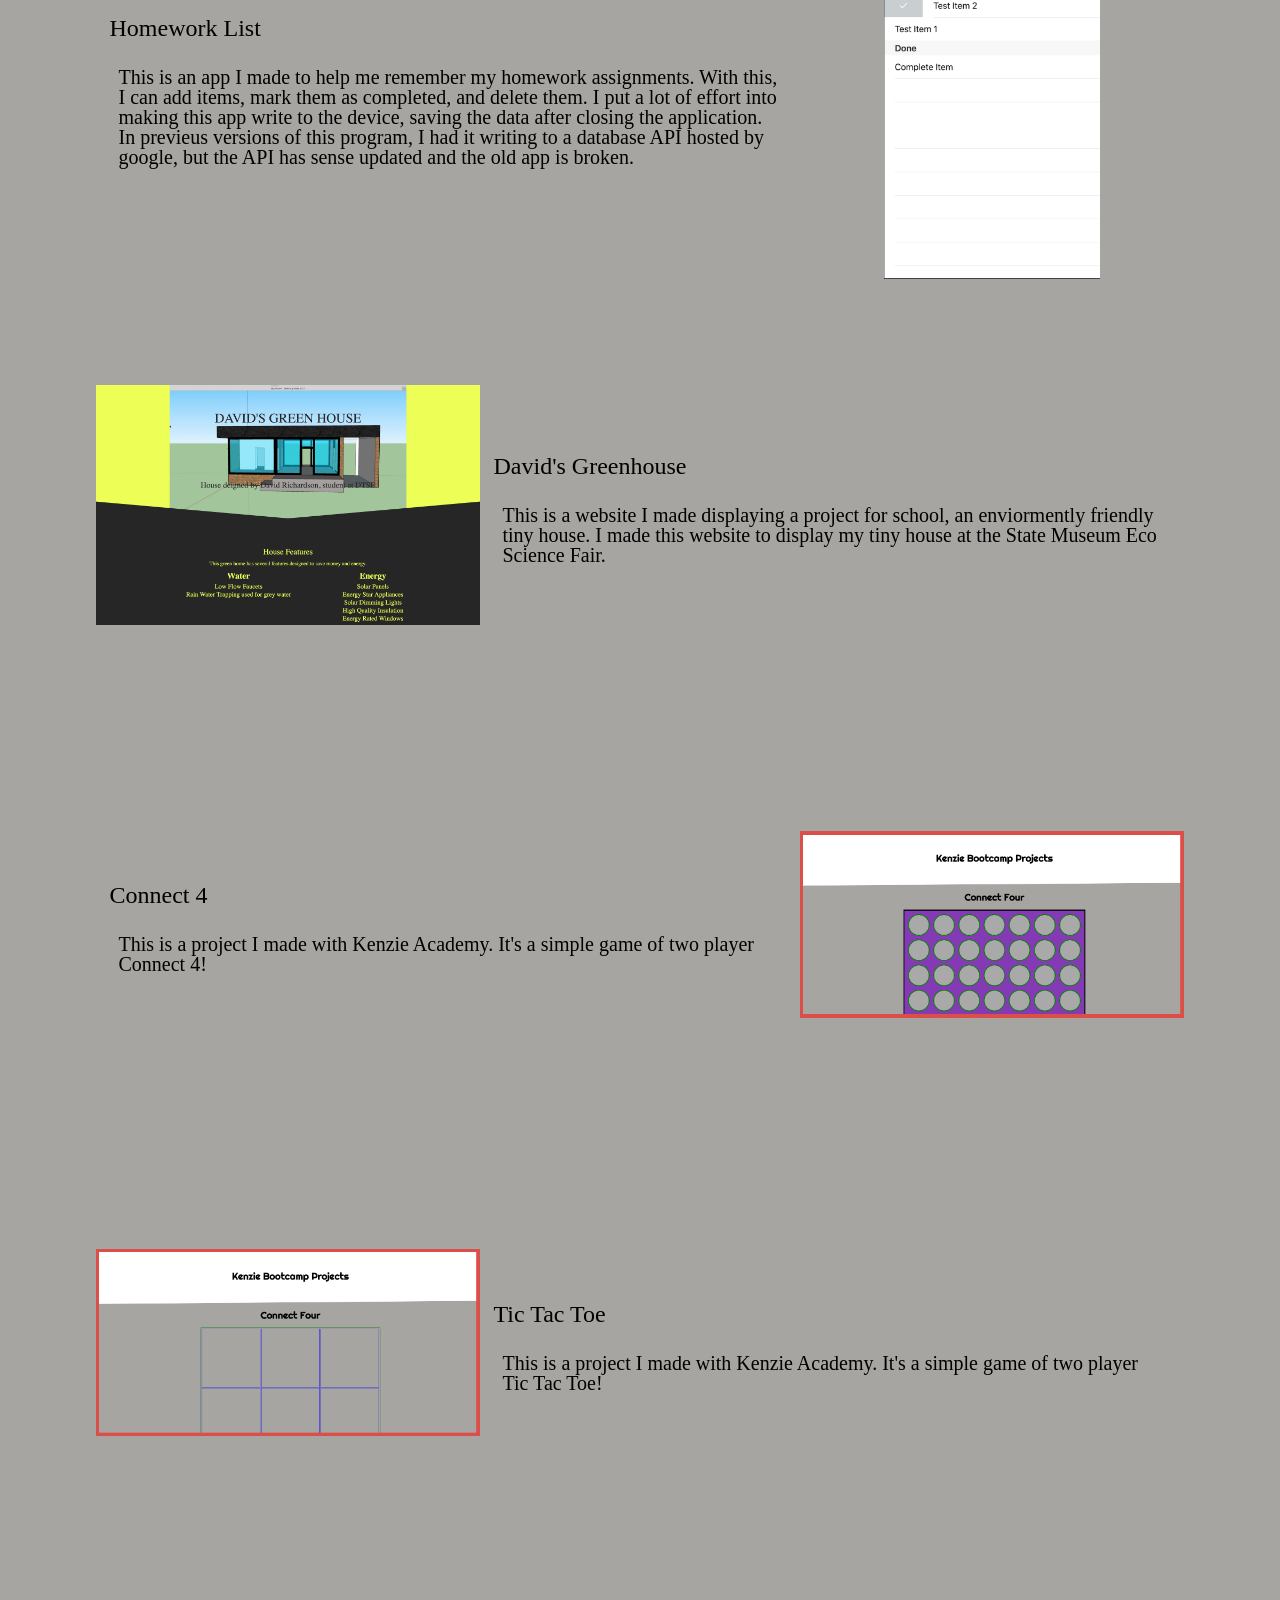
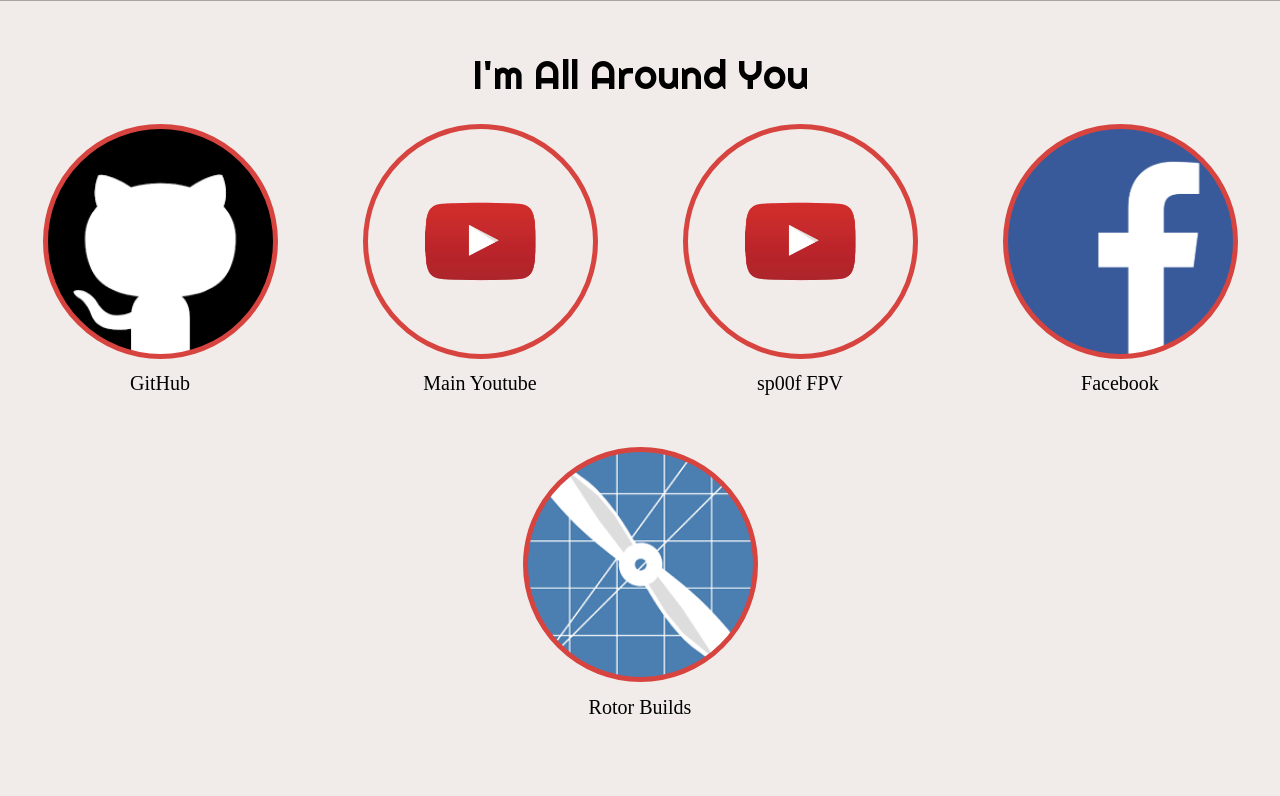
==== commit 84c84b5b: "Uppdated background" ====
--- a/index.html
+++ b/index.html
@@ -9,6 +9,23 @@
     <title>David Richardson</title>
   </head>
   <body>
+    <div class="images">
+      <div class="column">
+        <img src="./images/image1.JPG" alt="">
+        <img src="./images/image2.JPG" alt="">
+        <img src="./images/image6.JPG" alt="">
+      </div>
+      <div class="column">
+        <img src="./images/image5.JPG" alt="">
+        <img src="./images/image3.JPG" alt="">
+        <img src="./images/image7.JPG" alt="">
+      </div>
+      <div class="column">
+        <img src="./images/image9.JPG" alt="">
+        <img src="./images/image4.JPG" alt="">
+        <img src="./images/image11.JPG" alt="">
+      </div>
+    </div>
     <div id="header">
       <div id="profileImage" class="imageDiv"></div>
       <div id="headerContent" >
--- a/newStyle.css
+++ b/newStyle.css
@@ -3,14 +3,23 @@
 p, li{font-size: 1.05em;margin: 1.5vh 2.5vh;}
 
 
-body{
-  background:url('../images/mobile-website-pic.jpg');
-  background-repeat: no-repeat;
-  background-position:center 0;
-  background-attachment: fixed;
-  background-size:auto 100vh;
-  width:100%;
-}
+.images {
+  z-index: -1;
+  display: flex;
+  flex-wrap: wrap;
+  justify-content: space-around;
+  position: fixed;
+}
+
+  .column {
+      -ms-flex: 49%;
+      flex: 49%;
+      max-width: 49%;
+  }
+
+    .column img {
+      width: 100%;
+    }
 .mainDivs {
   padding-top:5vh;
   padding-bottom:5vh;
@@ -257,11 +266,13 @@
       height:30vh;
     }
 }
-
+@media only screen and (min-width:980px){
+  .column {
+    flex: 33%;
+    max-width: 33%;
+  }
+}
 @media only screen and (min-width:1024px){
-  body{
-    background-image: url('../images/website-pic.jpg')
-  }
       #headerContent {
         width:45vw;
       }
@@ -312,6 +323,9 @@
         #project3 {
 
         }
+        #project4 {
+          flex-direction: row-reverse;
+        }
 
   .imageDiv {
     height:25vh;
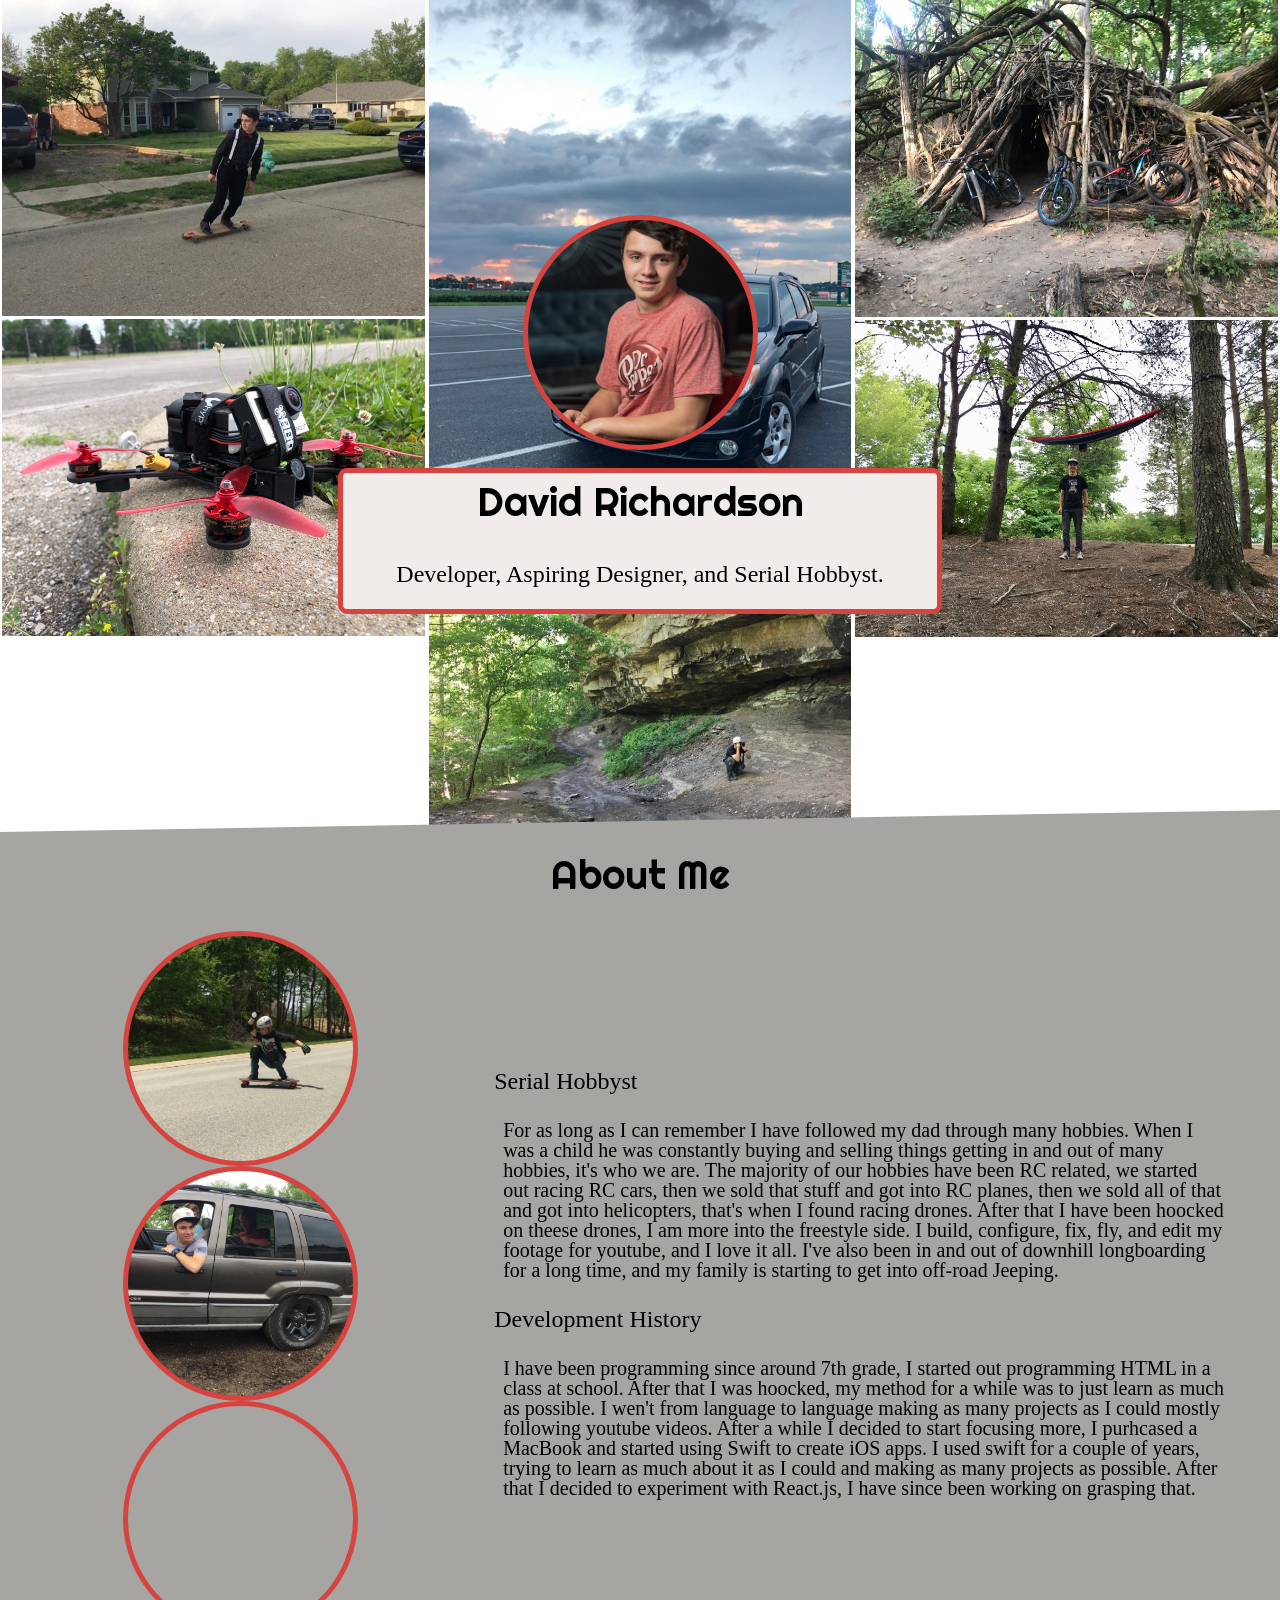
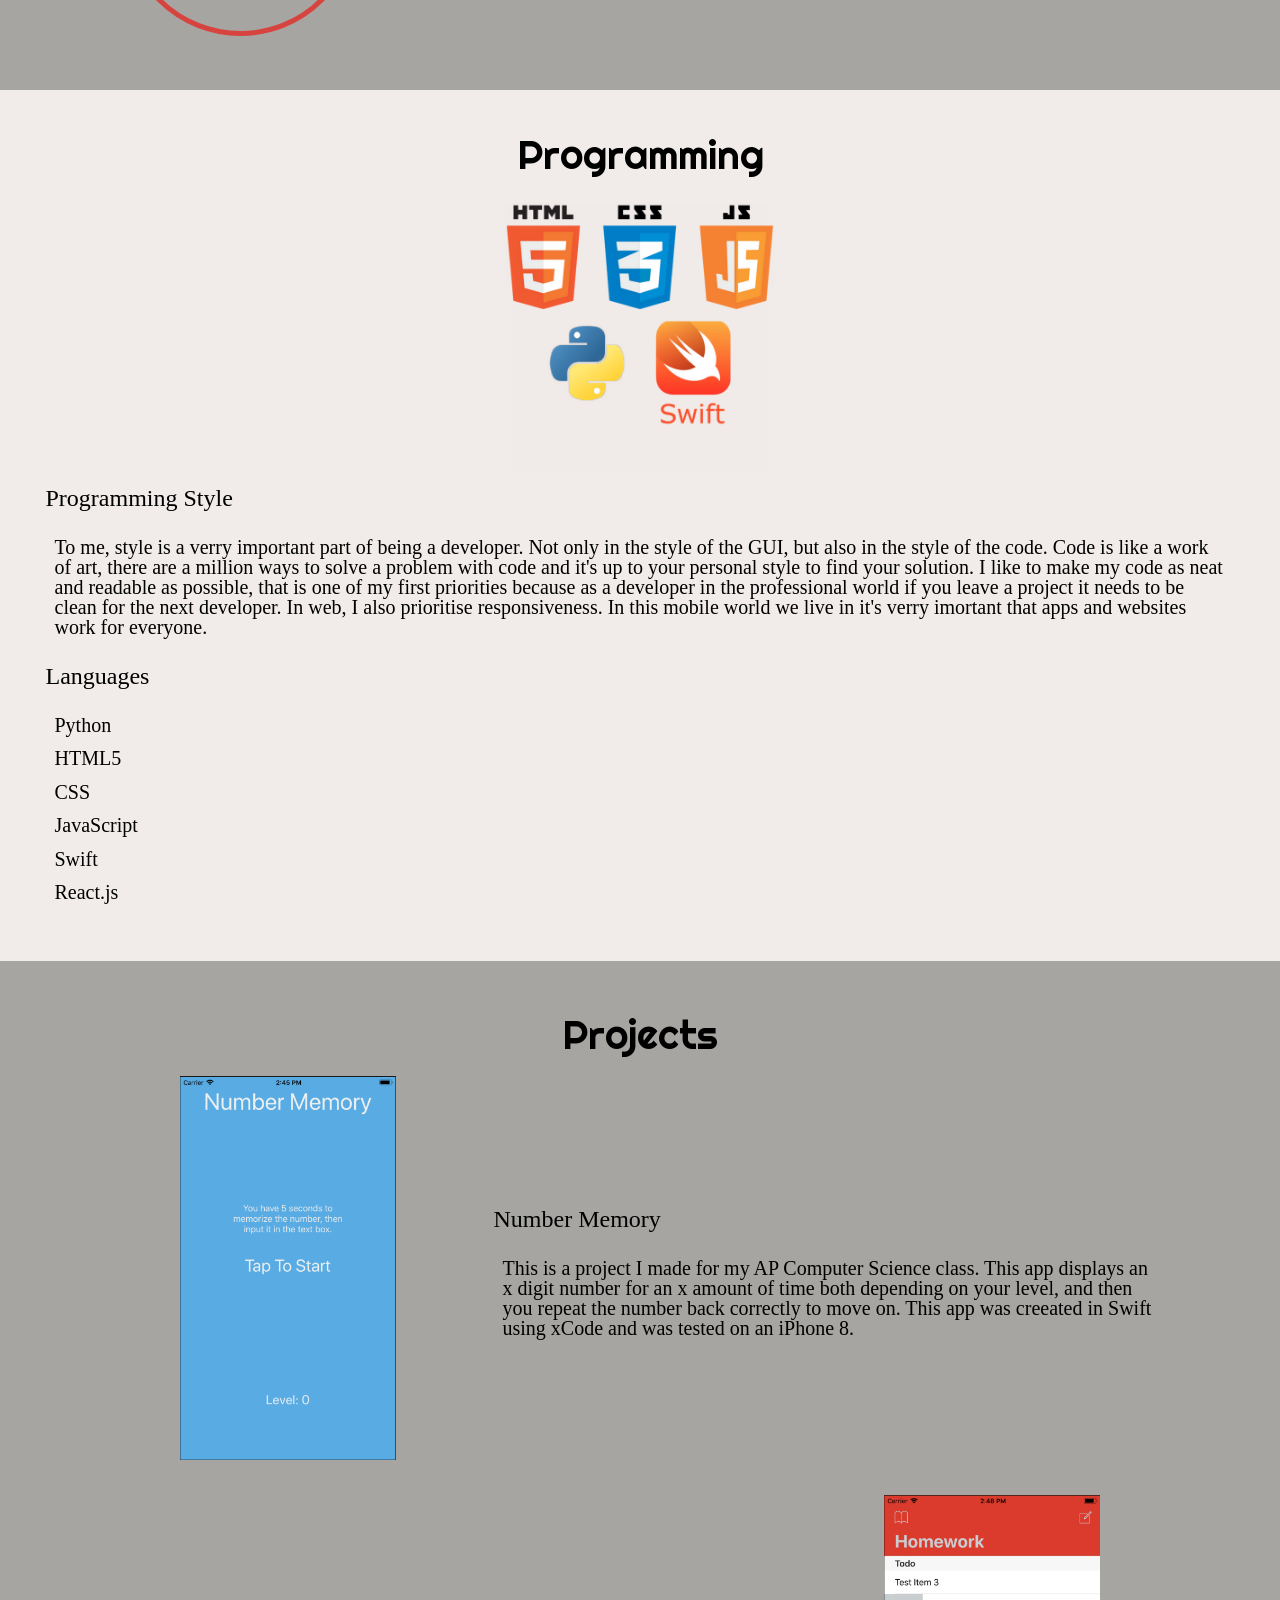
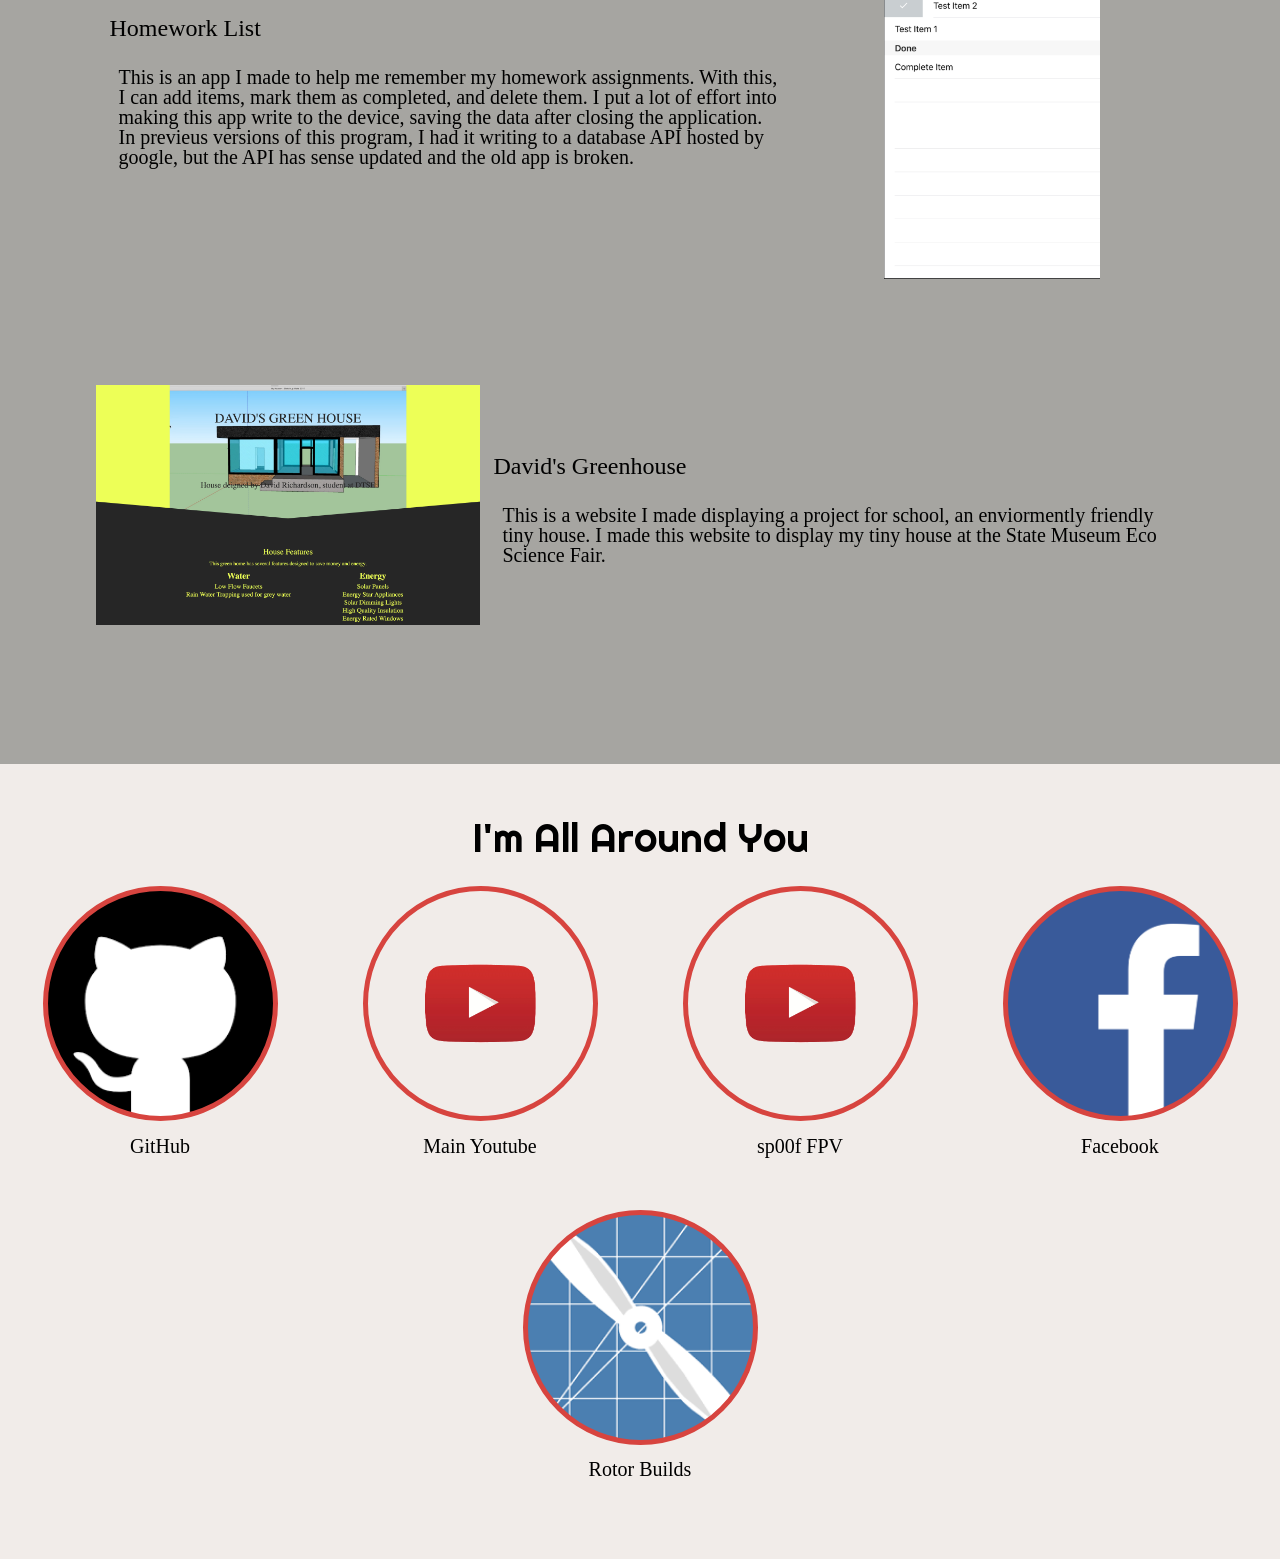
==== commit 1be5c577: "Deletign stupid stuff" ====
--- a/index.html
+++ b/index.html
@@ -96,20 +96,20 @@
           <p>This is a website I made displaying a project for school, an enviormently friendly tiny house. I made this website to display my tiny house at the State Museum Eco Science Fair.</p>
         </span>
         </div>
-        <div id="project4" class="projectItems">
+        <!---<div id="project4" class="projectItems">
           <a href="./connect4.html"><div class="projectImages"></div></a>
           <span>
           <h3>Connect 4</h3>
           <p>This is a project I made with Kenzie Academy. It's a simple game of two player Connect 4!</p>
         </span>
-        </div>
-        <div id="project5" class="projectItems">
+      </div>--->
+        <!---<div id="project5" class="projectItems">
           <a href="./TTT.html"><div class="projectImages"></div></a>
           <span>
           <h3>Tic Tac Toe</h3>
           <p>This is a project I made with Kenzie Academy. It's a simple game of two player Tic Tac Toe!</p>
         </span>
-        </div>
+      </div>--->
       </div>
     </div>
     <div id="skew4R" class="skew skewRight"></div>
